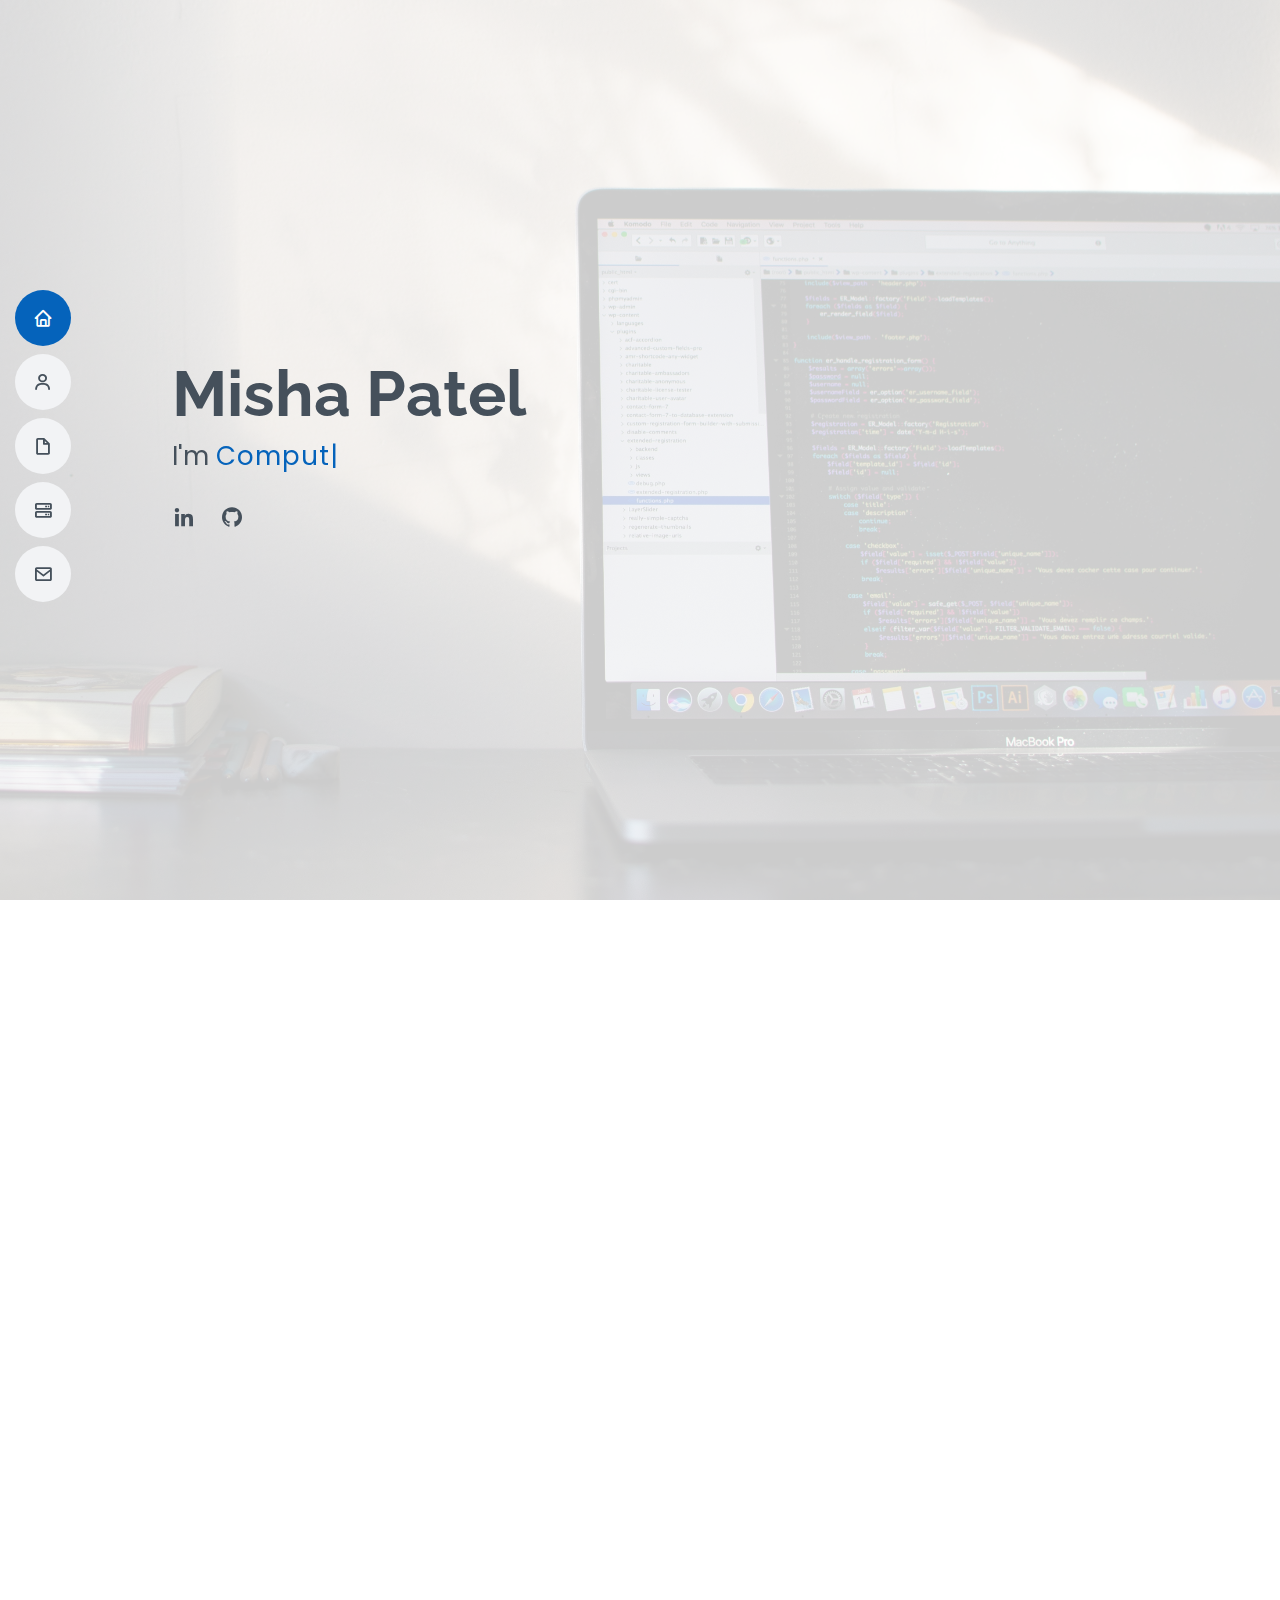
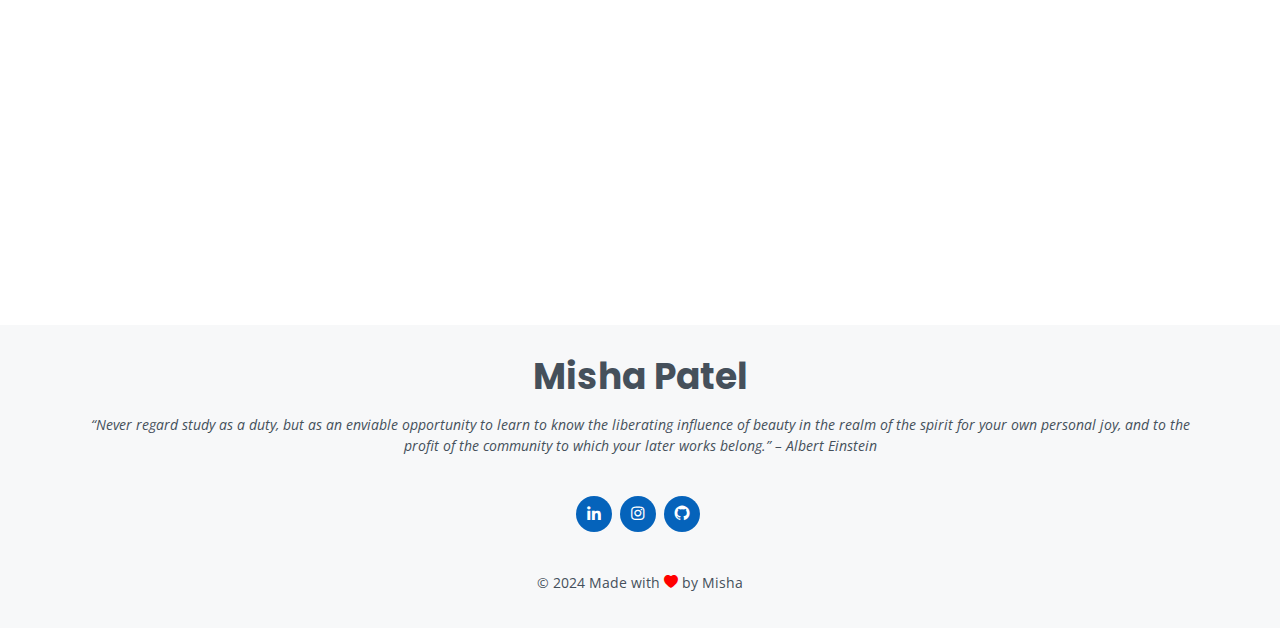
==== index.html @ 1ed3f188 "change github link" ====
<!DOCTYPE html>
<html lang="en">

<head>
  <meta charset="utf-8">
  <meta content="width=device-width, initial-scale=1.0" name="viewport">

  <title>Misha Patel Portfolio</title>
  <meta content="" name="description">
  <meta content="" name="keywords">

  <!-- Favicons -->
  <link href="assets/img/favicon.png" rel="icon">
  <link href="assets/img/apple-touch-icon.png" rel="apple-touch-icon">

  <!-- Google Fonts -->
  <link
    href="https://fonts.googleapis.com/css?family=Open+Sans:300,300i,400,400i,600,600i,700,700i|Raleway:300,300i,400,400i,500,500i,600,600i,700,700i|Poppins:300,300i,400,400i,500,500i,600,600i,700,700i"
    rel="stylesheet">

  <!-- Vendor CSS Files -->
  <link href="assets/vendor/aos/aos.css" rel="stylesheet">
  <link href="assets/vendor/bootstrap/css/bootstrap.min.css" rel="stylesheet">
  <link href="assets/vendor/bootstrap-icons/bootstrap-icons.css" rel="stylesheet">
  <link href="assets/vendor/boxicons/css/boxicons.min.css" rel="stylesheet">
  <link href="assets/vendor/glightbox/css/glightbox.min.css" rel="stylesheet">
  <link href="assets/vendor/swiper/swiper-bundle.min.css" rel="stylesheet">

  <!-- Template Main CSS File -->
  <link href="assets/css/style.css" rel="stylesheet">

  <!-- =======================================================
  * Template Name: MyResume
  * Updated: Jan 09 2024 with Bootstrap v5.3.2
  * Template URL: https://bootstrapmade.com/free-html-bootstrap-template-my-resume/
  * Author: BootstrapMade.com
  * License: https://bootstrapmade.com/license/
  ======================================================== -->
</head>

<body>

  <!-- ======= Mobile nav toggle button ======= -->
  <!-- <button type="button" class="mobile-nav-toggle d-xl-none"><i class="bi bi-list mobile-nav-toggle"></i></button> -->
  <i class="bi bi-list mobile-nav-toggle d-lg-none"></i>
  <!-- ======= Header ======= -->
  <header id="header" class="d-flex flex-column justify-content-center">

    <nav id="navbar" class="navbar nav-menu">
      <ul>
        <li><a href="#hero" class="nav-link scrollto active"><i class="bx bx-home"></i> <span>Home</span></a></li>
        <li><a href="#about" class="nav-link scrollto"><i class="bx bx-user"></i> <span>About</span></a></li>
        <li><a href="#resume" class="nav-link scrollto"><i class="bx bx-file-blank"></i> <span>Resume</span></a></li>
        <li><a href="#projects" class="nav-link scrollto"><i class="bx bx-server"></i> <span>Projects</span></a></li>
        <li><a href="#contact" class="nav-link scrollto"><i class="bx bx-envelope"></i> <span>Contact</span></a></li>
      </ul>
    </nav><!-- .nav-menu -->

  </header><!-- End Header -->

  <!-- ======= Hero Section ======= -->
  <section id="hero" class="d-flex flex-column justify-content-center">
    <div class="container" data-aos="zoom-in" data-aos-delay="100">
      <h1>Misha Patel</h1>
      <p>I'm <span class="typed" data-typed-items="Computer Engineer, Frontend Developer, Learner"></span></p>
      <div class="social-links">
        <!-- <a href="#" class="twitter"><i class="bx bxl-twitter"></i></a>
        <a href="#" class="facebook"><i class="bx bxl-facebook"></i></a>
        <a href="#" class="instagram"><i class="bx bxl-instagram"></i></a>
        <a href="#" class="google-plus"><i class="bx bxl-skype"></i></a> -->
        <a target="_blank" href="https://in.linkedin.com/in/misha-patel-0311" class="linkedin"><i
            class="bx bxl-linkedin"></i></a>
        <a href="https://github.com/mishapatel03" target="_blank" class="github"><i class="bx bxl-github"></i></a>
      </div>
    </div>
  </section><!-- End Hero -->

  <main id="main">

    <!-- ======= About Section ======= -->
    <section id="about" class="about">
      <div class="container" data-aos="fade-up">

        <div class="section-title">
          <h2>About</h2>

        </div>

        <div class="row">
          <div class="image-css">
            <img src="assets/img/profile-img.jpg" class="img-misha" alt="" height="200" width="200">
          </div>
          <div class="col-lg-12 pt-4 pt-lg-0 content myinfo-card">
            <h3>Frontend developer | ReactJs | Javascript</h3>
            <br />
            <div class="row">
              <p>Hi! This is Misha Patel. I’m currently pursuing my Master's in Computer Science at Pace University and
                will
                be graduating in May 2026. I’m
                very passionate about Frontend development. As I've 3 years of experience in Frontend development back
                in india. My expertise lies in translating design concepts into interactive and responsive websites
                using the
                latest technologies and best practices. Proficient in HTML, CSS, and JavaScript, I specialize in
                leveraging the React.js library to build modular and efficient user interfaces. I collaborate closely
                with design teams and
                backend developers to bring digital experiences to life. Whether it's implementing responsive layouts,
                optimizing performance, or integrating with RESTful APIs, I thrive on the challenges of frontend
                development and continuously seek to stay abreast of industry trends.</p>
              <br />
              <div class="col-lg-6">

                <ul>
                  <!-- <li><i class="bi bi-chevron-right"></i> <strong>Birthday:</strong> <span>3 November 1999</span></li> -->
                  <li><i class="bi bi-chevron-right"></i> <strong>Website:</strong> <span><a
                        href="https://mishapatel03.github.io/">mishapatel03.github.io</a></span>
                  </li>
                  <li><i class="bi bi-chevron-right"></i> <strong>LinkedIn:</strong> <span><a
                        href="https://in.linkedin.com/in/misha-patel-0311" target="_blank">misha-patel-0311</a></span>
                  </li>
                </ul>
              </div>
              <div class="col-lg-6">
                <ul>
                  <!-- <li><i class="bi bi-chevron-right"></i> <strong>Age:</strong> <span>30</span></li> -->
                  <li><i class="bi bi-chevron-right"></i> <strong>Degree:</strong> <span>Master's in Computer
                      Science</span></li>
                  <li><i class="bi bi-chevron-right"></i> <strong>City:</strong> <span>New York, USA</span></li>

                  <!-- <li><i class="bi bi-chevron-right"></i> <strong>Email:</strong> <span>misha.ptl1999@gmail.com</span> -->
                  </li>
                  <!-- <li><i class="bi bi-chevron-right"></i> <strong>Freelance:</strong> <span>Available</span></li> -->
                </ul>
              </div>
            </div>

            <!-- <p>
              Officiis eligendi itaque labore et dolorum mollitia officiis optio vero. Quisquam sunt adipisci omnis et
              ut. Nulla accusantium dolor incidunt officia tempore. Et eius omnis.
              Cupiditate ut dicta maxime officiis quidem quia. Sed et consectetur qui quia repellendus itaque neque.
              Aliquid amet quidem ut quaerat cupiditate. Ab et eum qui repellendus omnis culpa magni laudantium dolores.
            </p> -->
          </div>
        </div>

      </div>
    </section>

    <!-- ======= Skills Section ======= -->
    <section id="skills" class="skills section-bg">
      <div class="container" data-aos="fade-up">
        <div class="section-title">
          <h2>Skills</h2>
        </div>
        <h4><span class="badge badge-primary-btn">ReactJs</span>
          <span class="badge badge-primary-btn">AngularJS</span>
          <span class="badge badge-primary-btn">NodeJS</span>
          <span class="badge badge-primary-btn">Ionic</span>
          <span class="badge badge-primary-btn">JAVA</span>
          <span class="badge badge-primary-btn">JavaScript</span>
          <span class="badge badge-primary-btn">C++</span>
          <span class="badge badge-primary-btn">Docker</span>
          <span class="badge badge-primary-btn">GitHub</span>
          <span class="badge badge-primary-btn">Bootstrap</span>
          <span class="badge badge-primary-btn">HTML</span>
          <span class="badge badge-primary-btn">CSS</span>
          <span class="badge badge-primary-btn">MySQL</span>
          <span class="badge badge-primary-btn">Redux</span>
          <span class="badge badge-primary-btn">Linux/Unix</span>
          <span class="badge badge-primary-btn">NestJs</span>
          <span class="badge badge-primary-btn">Jira</span>
          <span class="badge badge-primary-btn">PostgreSQL</span>
          <span class="badge badge-primary-btn">Postman</span>
          <span class="badge badge-primary-btn">AWS</span>
          <span class="badge badge-primary-btn">TypeScript</span>
          <span class="badge badge-primary-btn">React Native</span>
          <span class="badge badge-primary-btn">Web Design</span>
          <span class="badge badge-primary-btn">Jira-Confluence</span>
          <span class="badge badge-primary-btn">Linux/Unix</span>
        </h4>
      </div>
    </section>
    <section id="resume" class="resume">
      <div class="container" data-aos="fade-up">
        <div class="section-title">
          <h2>Resume</h2>
        </div>

        <div class="row">
          <div class="col-lg-12">
          </div>
          <div class="col-lg-12">
            <h3 class="resume-title">Professional Experience</h3>
            <div class="resume-item">
              <h4>Frontend Developer | UI developer | React Js</h4>

              <p><a target="_blank" href="https://www.qmetry.com/"><img width="100" height="50"
                    src="https://images.g2crowd.com/uploads/product/image/social_landscape/social_landscape_ce8558116678fa04e3d8a5ecc3e93c55/qmetry-test-management.png"
                    alt="Your Logo">
                </a><em>Qmetry, Ahmedabad, India </em></p>
              <h5>Nov 2022 - Jan 2024</h5>
              <ul>
                <li>Contributed to QTM and QTM4J projects for Jira Cloud and Data Center as a frontend/UI developer.
                </li>
                <li>
                  Aligned frontend development efforts with overall project objectives to enhance user experiences and
                  product functionality.
                </li>
                <li>
                  Designed and implemented a feature in QTM4J facilitating the creation and sharing of shareable test
                  cases.
                </li>
                <li>Collaborated with cross-functional teams, including QA, design, and backend development, to
                  integrate new features smoothly.</li>
                <li>Our goal is to enhance the performance and user experience of the QTM4J product, making it faster
                  and smoother than ever before.</li>
              </ul>
            </div>
            <div class="resume-item">
              <h4>MERN-stack developer</h4>

              <p><a target="_blank" href="https://www.vrinsofts.com/"><img width="50" height="50"
                    src="https://media.licdn.com/dms/image/C4D0BAQESiVYZIhaawA/company-logo_200_200/0/1646995389554/vrinsoft_technologies_pvt_ltd_logo?e=2147483647&v=beta&t=fwNA58pj8I7aVnNPA80gFyfn4p_Xc9fioQzarm0gDmA"
                    alt="Your Logo">
                </a><em>Vrinsoft Technology, Ahmedabad, India</em></p>
              <h5>July 2022 - Nov 2022</h5>
              <ul>
                <li>Worked on projects such as e-sign document signature, students-university management</li>
                <li>Implemented digital document signature functionality using blockchain security</li>
                <li>Engaged in client communication, grasped requirements, and executed effective implementations.</li>
                <li>Integrated smart contract feature using metamask wallet.</li>
              </ul>
            </div>
            <div class="resume-item">
              <h4>JR. MEAN-stack developer</h4>

              <p><a target="_blank" href="https://www.fullstacktechnology.com/"><img width="60" height="70"
                    src="https://media.licdn.com/dms/image/C4E0BAQGyKklvAvOJiQ/company-logo_200_200/0/1632380319477/full_stack_technology_llp_logo?e=2147483647&v=beta&t=g82ZRJ6wyGPl-h4VkA1sCU6j9FlWskd7Db2nfhI38ms"
                    alt="Your Logo">
                </a><em>Full Stack Technology LLP, Gandhinagar, India</em></p>
              <h5>Nov 2020 - July 2022</h5>
              <ul>
                <li>Worked on various projects such as Tender-pilot, cancoms-admin, base ionic app, closet-pilot.</li>
                <li>Collaborated with clients, understood their requirements, and implemented solutions effectively.
                </li>
                <li>Implementation using JS Frameworks – AngularJS, ReactJs, NodeJS, Express JS, Nest JS.</li>
                <li>Integrated third party GD Apis, Postgresql, MYSQL, Ionic, react native.</li>
              </ul>
            </div>
          </div>
        </div>

      </div>
      <br />
      <div class="container" data-aos="fade-up">

        <div class="row">
          <div class="col-lg-12">
            <h3 class="resume-title">Education</h3>
            <div class="resume-item">
              <h4>Master's in Computer Science</h4>
              <p><em>PACE University, New York, USA
                </em></p>
              <h5>2024 - Present</h5>
              <ul>
                <!-- <li><b>GPA</b> : -->
                </li>
                <li><b>Coursework</b>
                  : Algorithms and Computing Theory, Concepts and Structures in internet computing, Database management
                  system.
                </li>
              </ul>
            </div>
            <div class="resume-item">
              <h4>Bachelor of Engineering | Computer Engineering</h4>
              <p><em>LDRP Institute of Technology and Research, Gandhinagar, India
                </em></p>
              <h5>2017 - 2021</h5>
              <ul>
                <li><b>CGPA</b> : 8.29/10
                </li>
                <li><b>Coursework</b>
                  : Data structure and Algorithms, Image Processing, Database management system, Software Engineering,
                  Object-oriented
                  programming using Java,
                  Android Programming, Artificial
                  Intelligence, Blockchain
                  Technology
                </li>
              </ul>
            </div>
          </div>
        </div>

      </div>
    </section>
    <section id="projects" class="services">
      <div class="container" data-aos="fade-up">
        <div class="section-title">
          <h2>Projects</h2>
        </div>

        <div class="row">



          <div class="col-lg-4 col-md-6 d-flex align-items-stretch mt-4 mt-md-0" data-aos="zoom-in"
            data-aos-delay="200">
            <div class="icon-box iconbox-orange ">
              <div class="icon">
                <svg width="100" height="100" viewBox="0 0 600 600" xmlns="http://www.w3.org/2000/svg">
                  <path stroke="none" stroke-width="0" fill="#f5f5f5"
                    d="M300,521.0016835830174C376.1290562159157,517.8887921683347,466.0731472004068,529.7835943286574,510.70327084640275,468.03025145048787C554.3714126377745,407.6079735673963,508.03601936045806,328.9844924480964,491.2728898941984,256.3432110539036C474.5976632858925,184.082847569629,479.9380746630129,96.60480741107993,416.23090153303,58.64404602377083C348.86323505073057,18.502131276798302,261.93793281208167,40.57373210992963,193.5410806939664,78.93577620505333C130.42746243093433,114.334589627462,98.30271207620316,179.96522072025542,76.75703585869454,249.04625023123273C51.97151888228291,328.5150500222984,13.704378332031375,421.85034740162234,66.52175969318436,486.19268352777647C119.04800174914682,550.1803526380478,217.28368757567262,524.383925680826,300,521.0016835830174">
                  </path>
                </svg>
                <i class="bx bxs-school"></i>
              </div>
              <h4>Student-University Portal</h4>
              <p>The Student University Portal, enriched with added functionality, includes features such as transcript
                management. This enhancement allows students to conveniently access and manage their academic
                transcripts through the portal, providing a comprehensive and streamlined experience for their
                university records.</p>
              <br />
              <div class="text-center"><a target="_blank"
                  href="https://github.com/mishapatel03/Student-university-portal-frontend"><button
                    class="btn btn-primary badge-primary-btn">View
                    Repo</button></a></div>
            </div>
          </div>

          <div class="col-lg-4 col-md-6 d-flex align-items-stretch mt-4 mt-lg-0" data-aos="zoom-in"
            data-aos-delay="300">
            <div class="icon-box iconbox-pink">
              <div class="icon">
                <svg width="100" height="100" viewBox="0 0 600 600" xmlns="http://www.w3.org/2000/svg">
                  <path stroke="none" stroke-width="0" fill="#f5f5f5"
                    d="M300,582.0697525312426C382.5290701553225,586.8405444964366,449.9789794690241,525.3245884688669,502.5850820975895,461.55621195738473C556.606425686781,396.0723002908107,615.8543463187945,314.28637112970534,586.6730223649479,234.56875336149918C558.9533121215079,158.8439757836574,454.9685369536778,164.00468322053177,381.49747125262974,130.76875717737553C312.15926192815925,99.40240125094834,248.97055460311594,18.661163978235184,179.8680185752513,50.54337015887873C110.5421016452524,82.52863877960104,119.82277516462835,180.83849132639028,109.12597500060166,256.43424936330496C100.08760227029461,320.3096726198365,92.17705696193138,384.0621239912766,124.79988738764834,439.7174275375508C164.83382741302287,508.01625554203684,220.96474134820875,577.5009287672846,300,582.0697525312426">
                  </path>
                </svg>
                <i class="bx bx-file"></i>
              </div>
              <h4><a href="">Text Summarizer</a></h4>
              <p>The Text Summarization Project automates the process of condensing lengthy text into concise summaries
                using advanced natural language processing. This allows users to quickly grasp key information,
                enhancing efficiency in content consumption.</p>
              <br />
              <div class="text-center"><a target="_blank" href="https://github.com/mishapatel03/text_summarizer"><button
                    class="btn btn-primary badge-primary-btn">View Repo</button></a></div>
            </div>
          </div>

          <div class="col-lg-4 col-md-6 d-flex align-items-stretch" data-aos="zoom-in" data-aos-delay="100">
            <div class="icon-box iconbox-blue">
              <div class="icon">
                <svg width="100" height="100" viewBox="0 0 600 600" xmlns="http://www.w3.org/2000/svg">
                  <path stroke="none" stroke-width="0" fill="#f5f5f5"
                    d="M300,541.5067337569781C382.14930387511276,545.0595476570109,479.8736841581634,548.3450877840088,526.4010558755058,480.5488172755941C571.5218469581645,414.80211281144784,517.5187510058486,332.0715597781072,496.52539010469104,255.14436215662573C477.37192572678356,184.95920475031193,473.57363656557914,105.61284051026155,413.0603344069578,65.22779650032875C343.27470386102294,18.654635553484475,251.2091493199835,5.337323636656869,175.0934190732945,40.62881213300186C97.87086631185822,76.43348514350839,51.98124368387456,156.15599469081315,36.44837278890362,239.84606092416172C21.716077023791087,319.22268207091537,43.775223500013084,401.1760424656574,96.891909868211,461.97329694683043C147.22146801428983,519.5804099606455,223.5754009179313,538.201503339737,300,541.5067337569781">
                  </path>
                </svg>
                <i class="bx bx-tachometer"></i>
              </div>
              <h4><a href="">Invoice App</a></h4>
              <p>The invoice app simplifies the process of creating invoices by allowing users to add items to a cart
                and generate invoices displaying the total amount. Additionally, it offers functionality to add new
                users to the app, enhancing user management capabilities. With a user-friendly interface and intuitive
                features, the app streamlines invoicing tasks and facilitates efficient management of customers and
                transactions.</p>
              <br />
              <div class="text-center"><a target="_blank" href="https://github.com/mishapatel03/invoiceApp"><button
                    class="btn btn-primary badge-primary-btn">View Repo</button></a></div>
            </div>
          </div>

        </div>

      </div>
    </section><!-- End Services Section -->

    <!-- ======= Contact Section ======= -->
    <section id="contact" class="contact">
      <div class="container" data-aos="fade-up">

        <div class="section-title">
          <h2>Contact</h2>
        </div>

        <div class="row mt-1 contact-card">

          <div class="col-lg-12">
            <div class="info">

              <div class="address">
                <i class="bi bi-envelope"></i>
                <h4>Email:</h4>
                <p>misha.ptl1999@gmail.com</p>
              </div>

              <div class="email">
                <i class="bi bi-linkedin"></i>
                <h4>LinkedIn:</h4>
                <p><a target="_blank" href="https://in.linkedin.com/in/misha-patel-0311"
                    class="linkedin">misha-patel-0311</a></p>
              </div>

              <div class="phone">
                <i class="bi bi-github"></i>
                <h4>Github:</h4>
                <p><a target="_blank" href="https://github.com/mishapatel03" class="instagram">mishapatel03</a></p>
              </div>

              <div class="phone">
                <i class="bi bi-instagram"></i>
                <h4>Instagram:</h4>
                <p><a target="_blank" href="https://www.instagram.com/mishapatel03/?igshid=1p9k36kkxlha0"
                    class="instagram">mishapatel03</a></p>
              </div>

            </div>

          </div>

        </div>

      </div>
    </section><!-- End Contact Section -->

  </main><!-- End #main -->

  <!-- ======= Footer ======= -->
  <footer id="footer">
    <div class="container">
      <h3>Misha Patel</h3>
      <p>“Never regard study as a duty, but as an enviable opportunity to learn to know the liberating influence of
        beauty in the realm of the spirit for your own personal joy, and to the profit of the community to which your
        later works belong.” – Albert Einstein</p>
      <div class="social-links">
        <a target="_blank" href="https://in.linkedin.com/in/misha-patel-0311" class="twitter"><i
            class="bx bxl-linkedin"></i></a>
        <a target="_blank" href="https://www.instagram.com/mishapatel03/?igshid=1p9k36kkxlha0" class="instagram"><i
            class="bx bxl-instagram"></i></a>
        <a target="_blank" href="https://github.com/mishapatel03" class="google-plus"><i class="bx bxl-github"></i></a>
      </div>
      <div class="copyright">
        &copy; 2024 Made with <i style="color: red" class="bi-heart-fill" alt="love">
        </i> by Misha
      </div>
      <div class="credits">
        <!-- All the links in the footer should remain intact. -->
        <!-- You can delete the links only if you purchased the pro version. -->
        <!-- Licensing information: [license-url] -->
        <!-- Purchase the pro version with working PHP/AJAX contact form: https://bootstrapmade.com/free-html-bootstrap-template-my-resume/ -->

      </div>
    </div>
  </footer><!-- End Footer -->

  <div id="preloader"></div>
  <a href="#" class="back-to-top d-flex align-items-center justify-content-center"><i
      class="bi bi-arrow-up-short"></i></a>

  <!-- Vendor JS Files -->
  <script src="assets/vendor/purecounter/purecounter_vanilla.js"></script>
  <script src="assets/vendor/aos/aos.js"></script>
  <script src="assets/vendor/bootstrap/js/bootstrap.bundle.min.js"></script>
  <script src="assets/vendor/glightbox/js/glightbox.min.js"></script>
  <script src="assets/vendor/isotope-layout/isotope.pkgd.min.js"></script>
  <script src="assets/vendor/swiper/swiper-bundle.min.js"></script>
  <script src="assets/vendor/typed.js/typed.umd.js"></script>
  <script src="assets/vendor/waypoints/noframework.waypoints.js"></script>
  <script src="assets/vendor/php-email-form/validate.js"></script>

  <!-- Template Main JS File -->
  <script src="assets/js/main.js"></script>

</body>

</html>
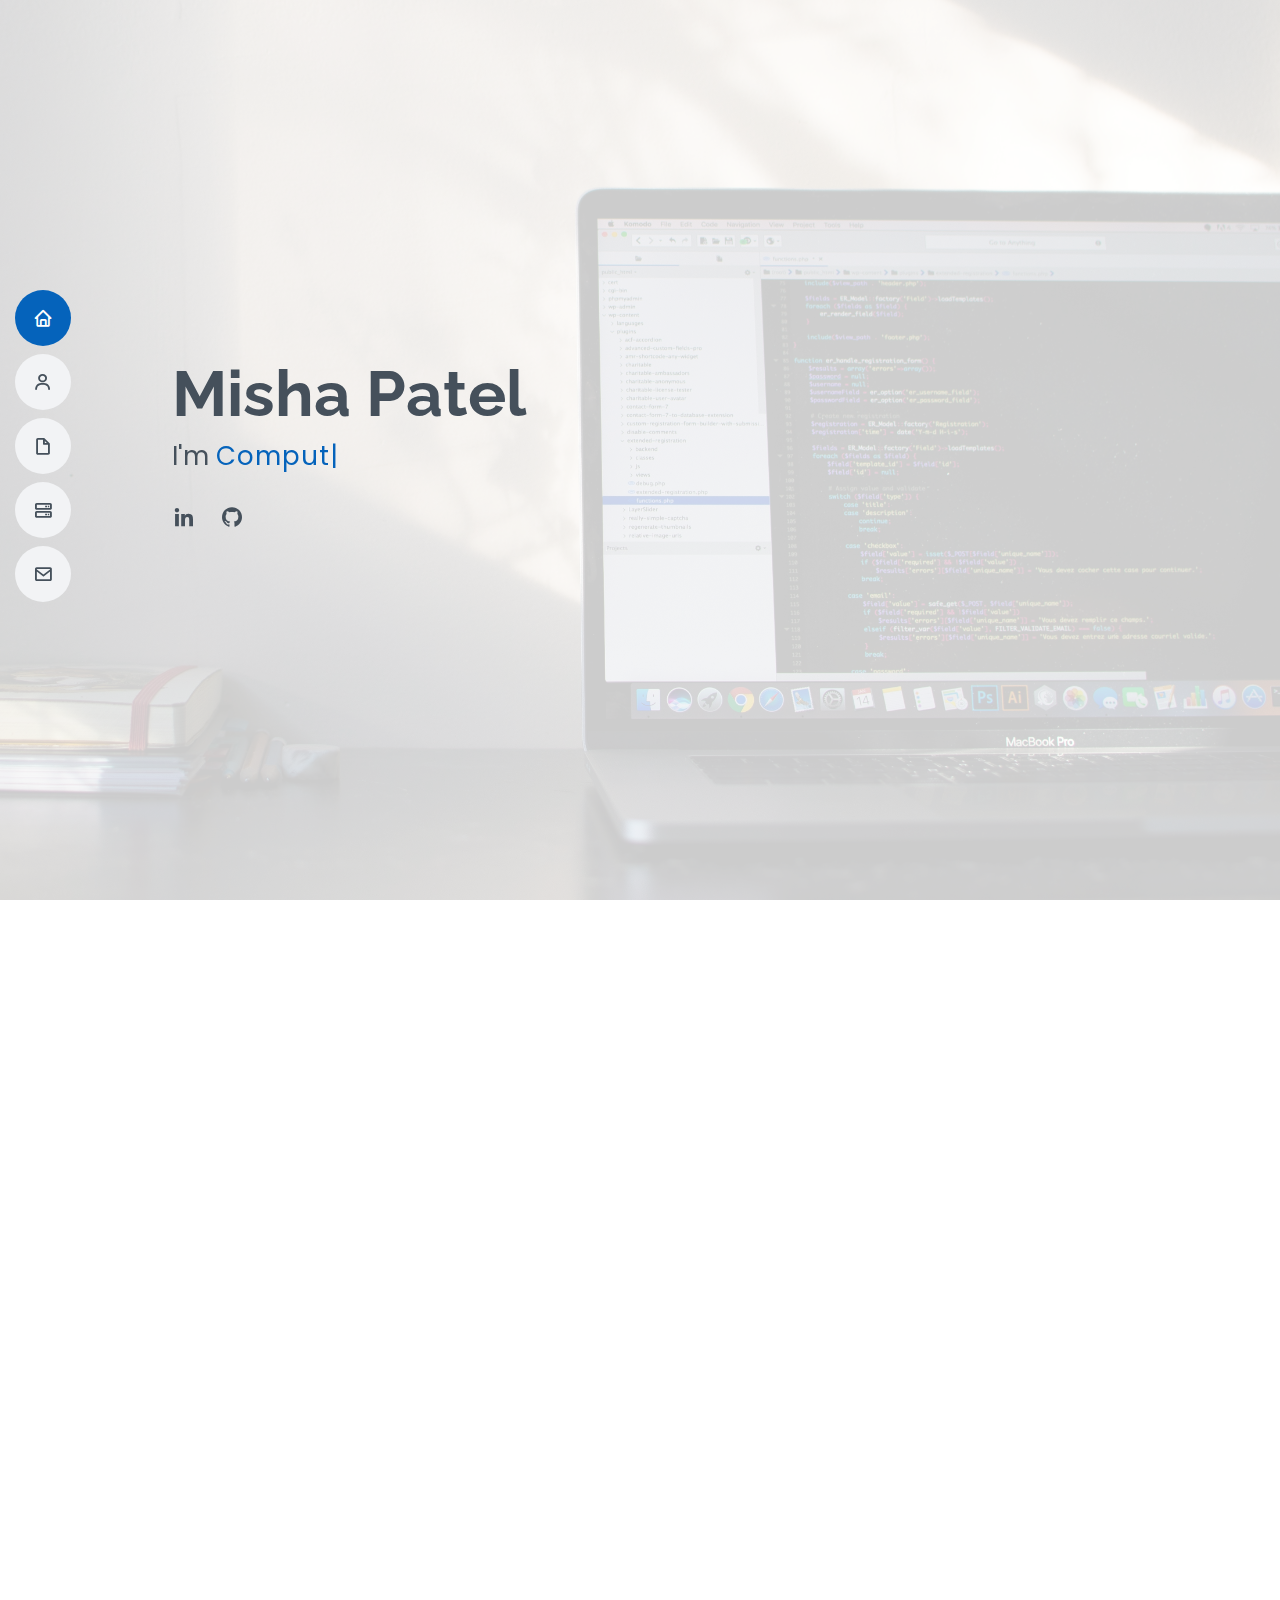
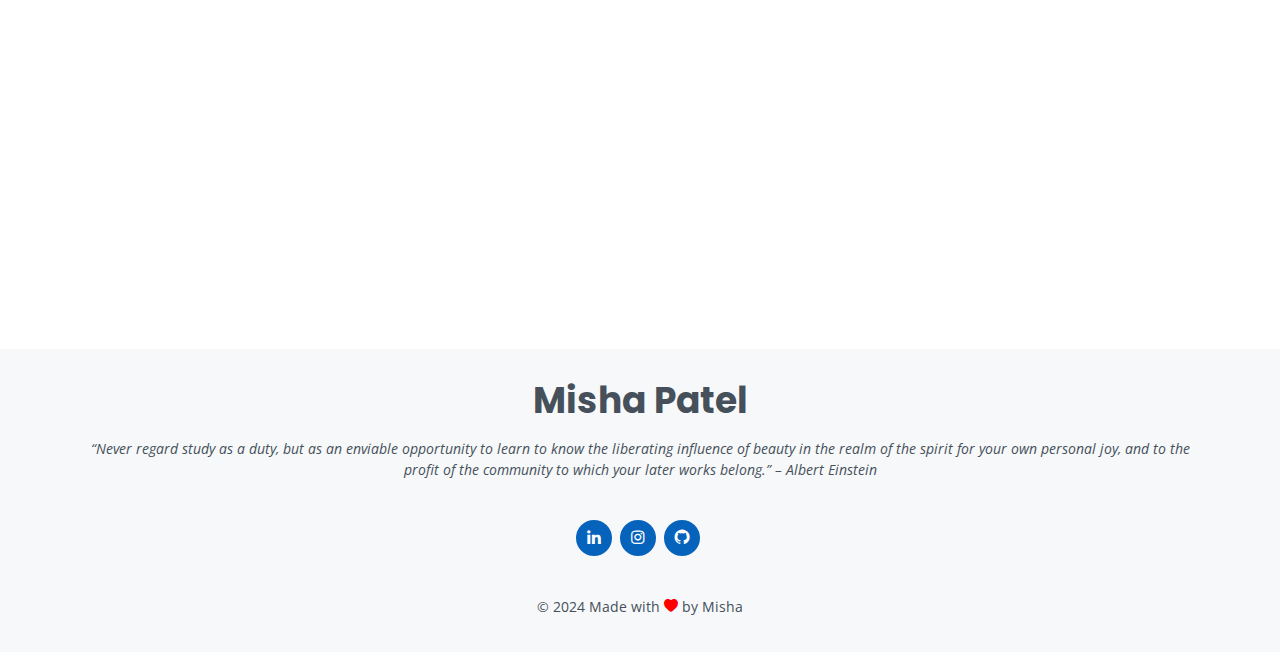
==== commit 28fae8c4: "update projects" ====
--- a/index.html
+++ b/index.html
@@ -154,6 +154,7 @@
         <h4><span class="badge badge-primary-btn">ReactJs</span>
           <span class="badge badge-primary-btn">AngularJS</span>
           <span class="badge badge-primary-btn">NodeJS</span>
+          <span class="badge badge-primary-btn">ExpressJS</span>
           <span class="badge badge-primary-btn">Ionic</span>
           <span class="badge badge-primary-btn">JAVA</span>
           <span class="badge badge-primary-btn">JavaScript</span>
@@ -175,7 +176,7 @@
           <span class="badge badge-primary-btn">React Native</span>
           <span class="badge badge-primary-btn">Web Design</span>
           <span class="badge badge-primary-btn">Jira-Confluence</span>
-          <span class="badge badge-primary-btn">Linux/Unix</span>
+          <span class="badge badge-primary-btn">Agile</span>
         </h4>
       </div>
     </section>
@@ -336,14 +337,16 @@
                     d="M300,582.0697525312426C382.5290701553225,586.8405444964366,449.9789794690241,525.3245884688669,502.5850820975895,461.55621195738473C556.606425686781,396.0723002908107,615.8543463187945,314.28637112970534,586.6730223649479,234.56875336149918C558.9533121215079,158.8439757836574,454.9685369536778,164.00468322053177,381.49747125262974,130.76875717737553C312.15926192815925,99.40240125094834,248.97055460311594,18.661163978235184,179.8680185752513,50.54337015887873C110.5421016452524,82.52863877960104,119.82277516462835,180.83849132639028,109.12597500060166,256.43424936330496C100.08760227029461,320.3096726198365,92.17705696193138,384.0621239912766,124.79988738764834,439.7174275375508C164.83382741302287,508.01625554203684,220.96474134820875,577.5009287672846,300,582.0697525312426">
                   </path>
                 </svg>
-                <i class="bx bx-file"></i>
-              </div>
-              <h4><a href="">Text Summarizer</a></h4>
-              <p>The Text Summarization Project automates the process of condensing lengthy text into concise summaries
-                using advanced natural language processing. This allows users to quickly grasp key information,
-                enhancing efficiency in content consumption.</p>
+                <i class="bx bx-music"></i>
+              </div>
+              <h4><a href="">Music App</a></h4>
+              <p>The Music App project is a versatile platform integrating features from the Spotify Open API with
+                custom song uploads. Users can browse a wide range of songs from Spotify, upload their own music, mark
+                favorites, and create playlists. With seamless integration, the app offers a unified experience for
+                music enthusiasts, blending curated content with personal collections. Whether discovering new tracks or
+                organizing their own, users can enjoy a dynamic and personalized music experience.</p>
               <br />
-              <div class="text-center"><a target="_blank" href="https://github.com/mishapatel03/text_summarizer"><button
+              <div class="text-center"><a target="_blank" href="https://github.com/mishapatel03/music_mingle"><button
                     class="btn btn-primary badge-primary-btn">View Repo</button></a></div>
             </div>
           </div>
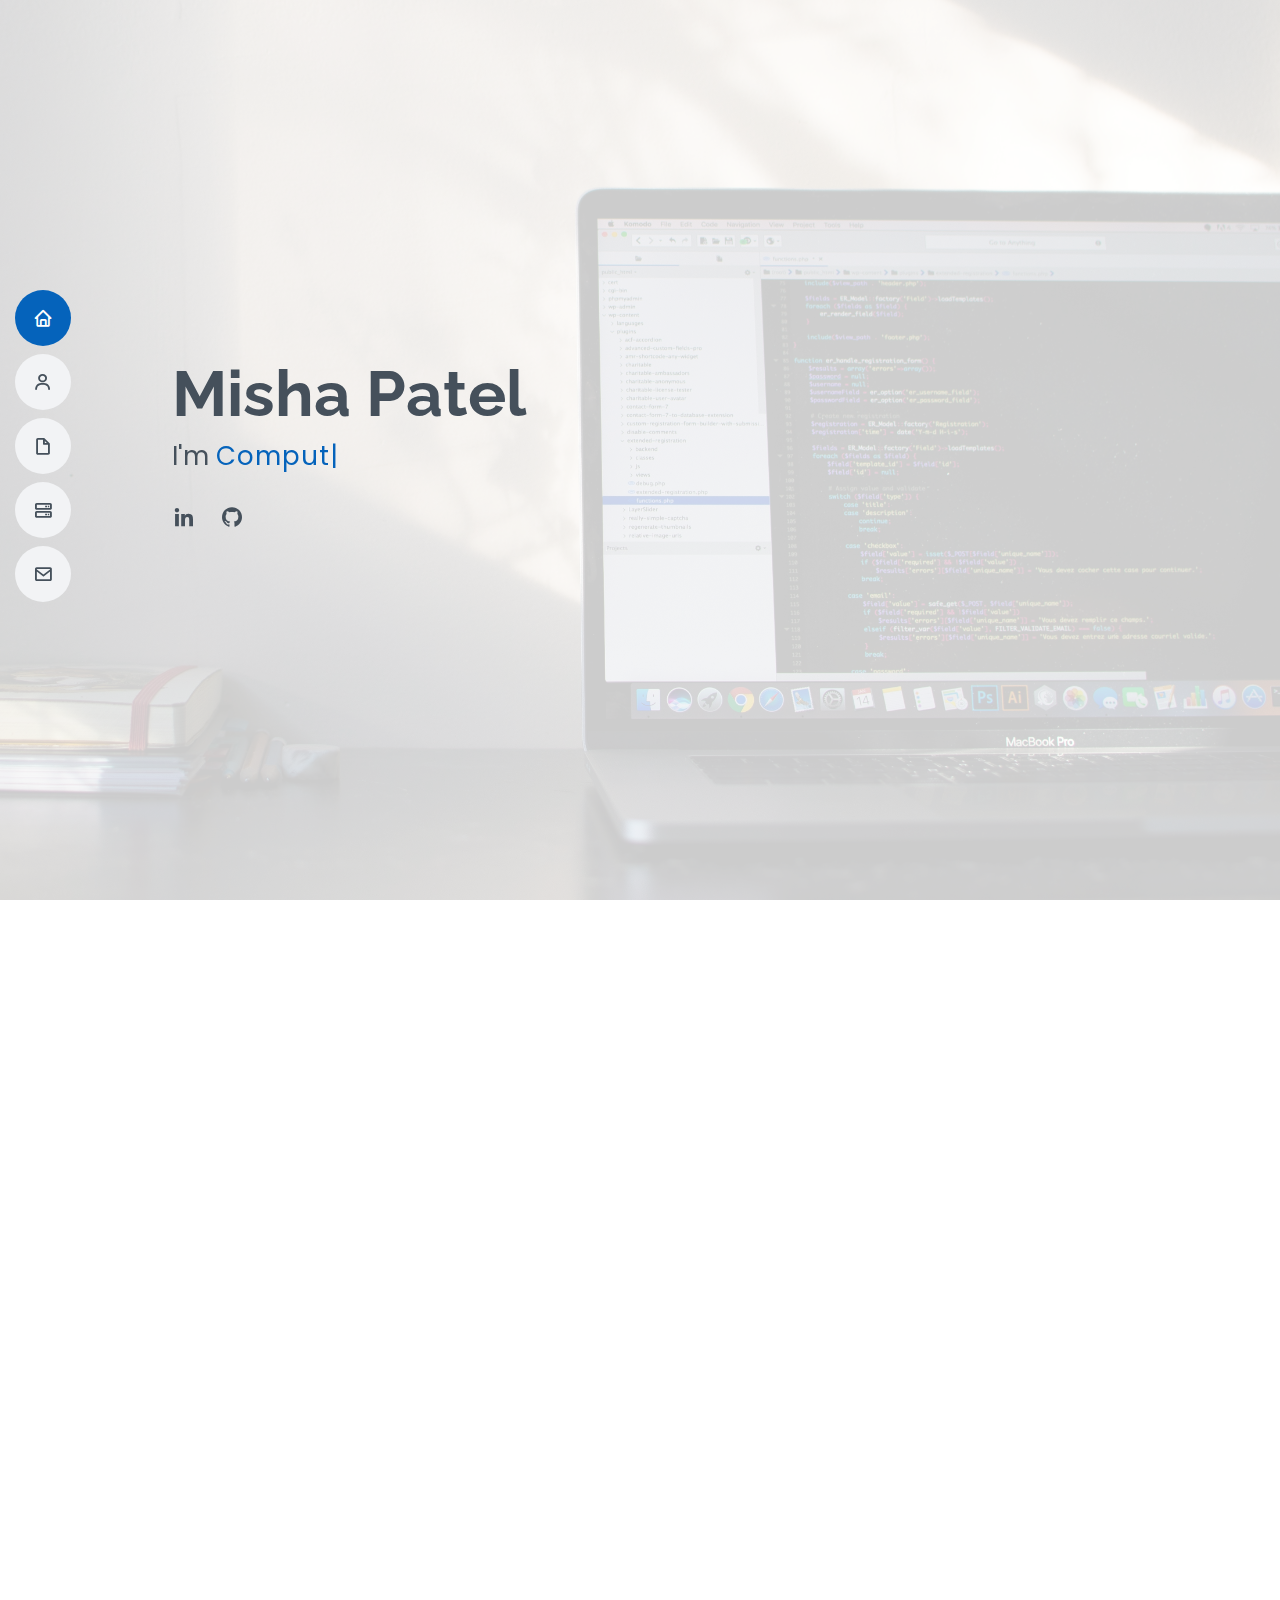
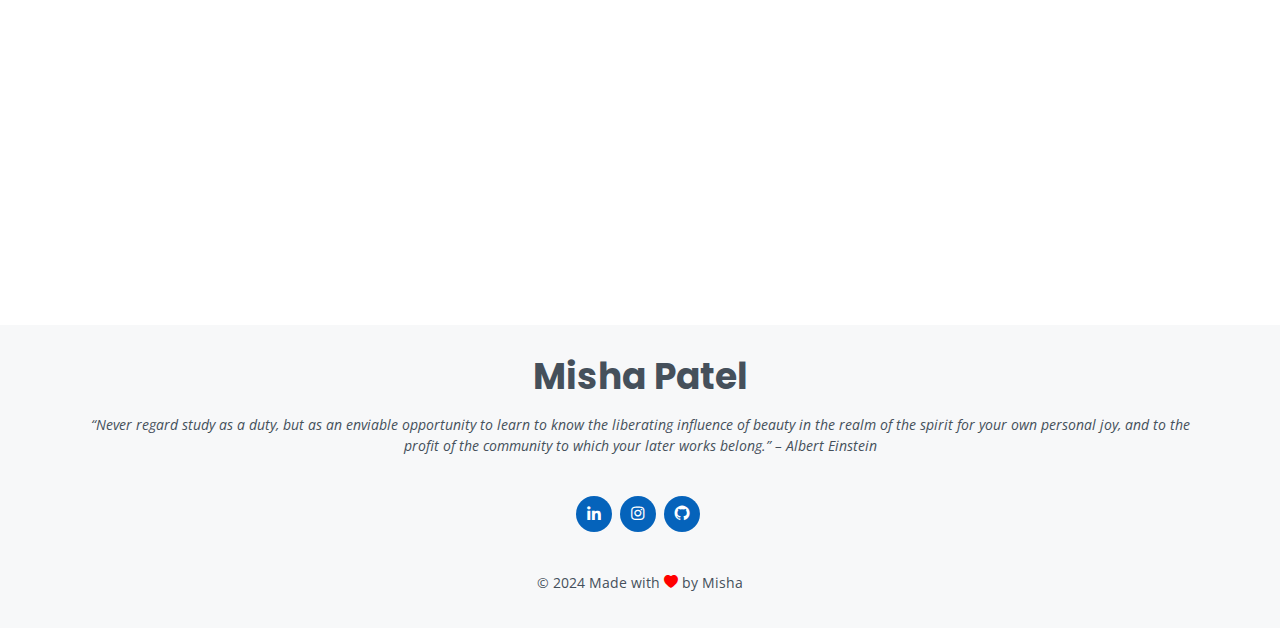
==== commit c253c960: "Update company" ====
--- a/index.html
+++ b/index.html
@@ -154,7 +154,6 @@
         <h4><span class="badge badge-primary-btn">ReactJs</span>
           <span class="badge badge-primary-btn">AngularJS</span>
           <span class="badge badge-primary-btn">NodeJS</span>
-          <span class="badge badge-primary-btn">ExpressJS</span>
           <span class="badge badge-primary-btn">Ionic</span>
           <span class="badge badge-primary-btn">JAVA</span>
           <span class="badge badge-primary-btn">JavaScript</span>
@@ -234,10 +233,10 @@
             <div class="resume-item">
               <h4>JR. MEAN-stack developer</h4>
 
-              <p><a target="_blank" href="https://www.fullstacktechnology.com/"><img width="60" height="70"
+              <p><a target="_blank" href="https://iqudtek.com/"><img width="60" height="70"
                     src="https://media.licdn.com/dms/image/C4E0BAQGyKklvAvOJiQ/company-logo_200_200/0/1632380319477/full_stack_technology_llp_logo?e=2147483647&v=beta&t=g82ZRJ6wyGPl-h4VkA1sCU6j9FlWskd7Db2nfhI38ms"
                     alt="Your Logo">
-                </a><em>Full Stack Technology LLP, Gandhinagar, India</em></p>
+                </a><em>IQud Tek LLP, Gandhinagar, India</em></p>
               <h5>Nov 2020 - July 2022</h5>
               <ul>
                 <li>Worked on various projects such as Tender-pilot, cancoms-admin, base ionic app, closet-pilot.</li>
@@ -337,16 +336,14 @@
                     d="M300,582.0697525312426C382.5290701553225,586.8405444964366,449.9789794690241,525.3245884688669,502.5850820975895,461.55621195738473C556.606425686781,396.0723002908107,615.8543463187945,314.28637112970534,586.6730223649479,234.56875336149918C558.9533121215079,158.8439757836574,454.9685369536778,164.00468322053177,381.49747125262974,130.76875717737553C312.15926192815925,99.40240125094834,248.97055460311594,18.661163978235184,179.8680185752513,50.54337015887873C110.5421016452524,82.52863877960104,119.82277516462835,180.83849132639028,109.12597500060166,256.43424936330496C100.08760227029461,320.3096726198365,92.17705696193138,384.0621239912766,124.79988738764834,439.7174275375508C164.83382741302287,508.01625554203684,220.96474134820875,577.5009287672846,300,582.0697525312426">
                   </path>
                 </svg>
-                <i class="bx bx-music"></i>
-              </div>
-              <h4><a href="">Music App</a></h4>
-              <p>The Music App project is a versatile platform integrating features from the Spotify Open API with
-                custom song uploads. Users can browse a wide range of songs from Spotify, upload their own music, mark
-                favorites, and create playlists. With seamless integration, the app offers a unified experience for
-                music enthusiasts, blending curated content with personal collections. Whether discovering new tracks or
-                organizing their own, users can enjoy a dynamic and personalized music experience.</p>
+                <i class="bx bx-file"></i>
+              </div>
+              <h4><a href="">Text Summarizer</a></h4>
+              <p>The Text Summarization Project automates the process of condensing lengthy text into concise summaries
+                using advanced natural language processing. This allows users to quickly grasp key information,
+                enhancing efficiency in content consumption.</p>
               <br />
-              <div class="text-center"><a target="_blank" href="https://github.com/mishapatel03/music_mingle"><button
+              <div class="text-center"><a target="_blank" href="https://github.com/mishapatel03/text_summarizer"><button
                     class="btn btn-primary badge-primary-btn">View Repo</button></a></div>
             </div>
           </div>
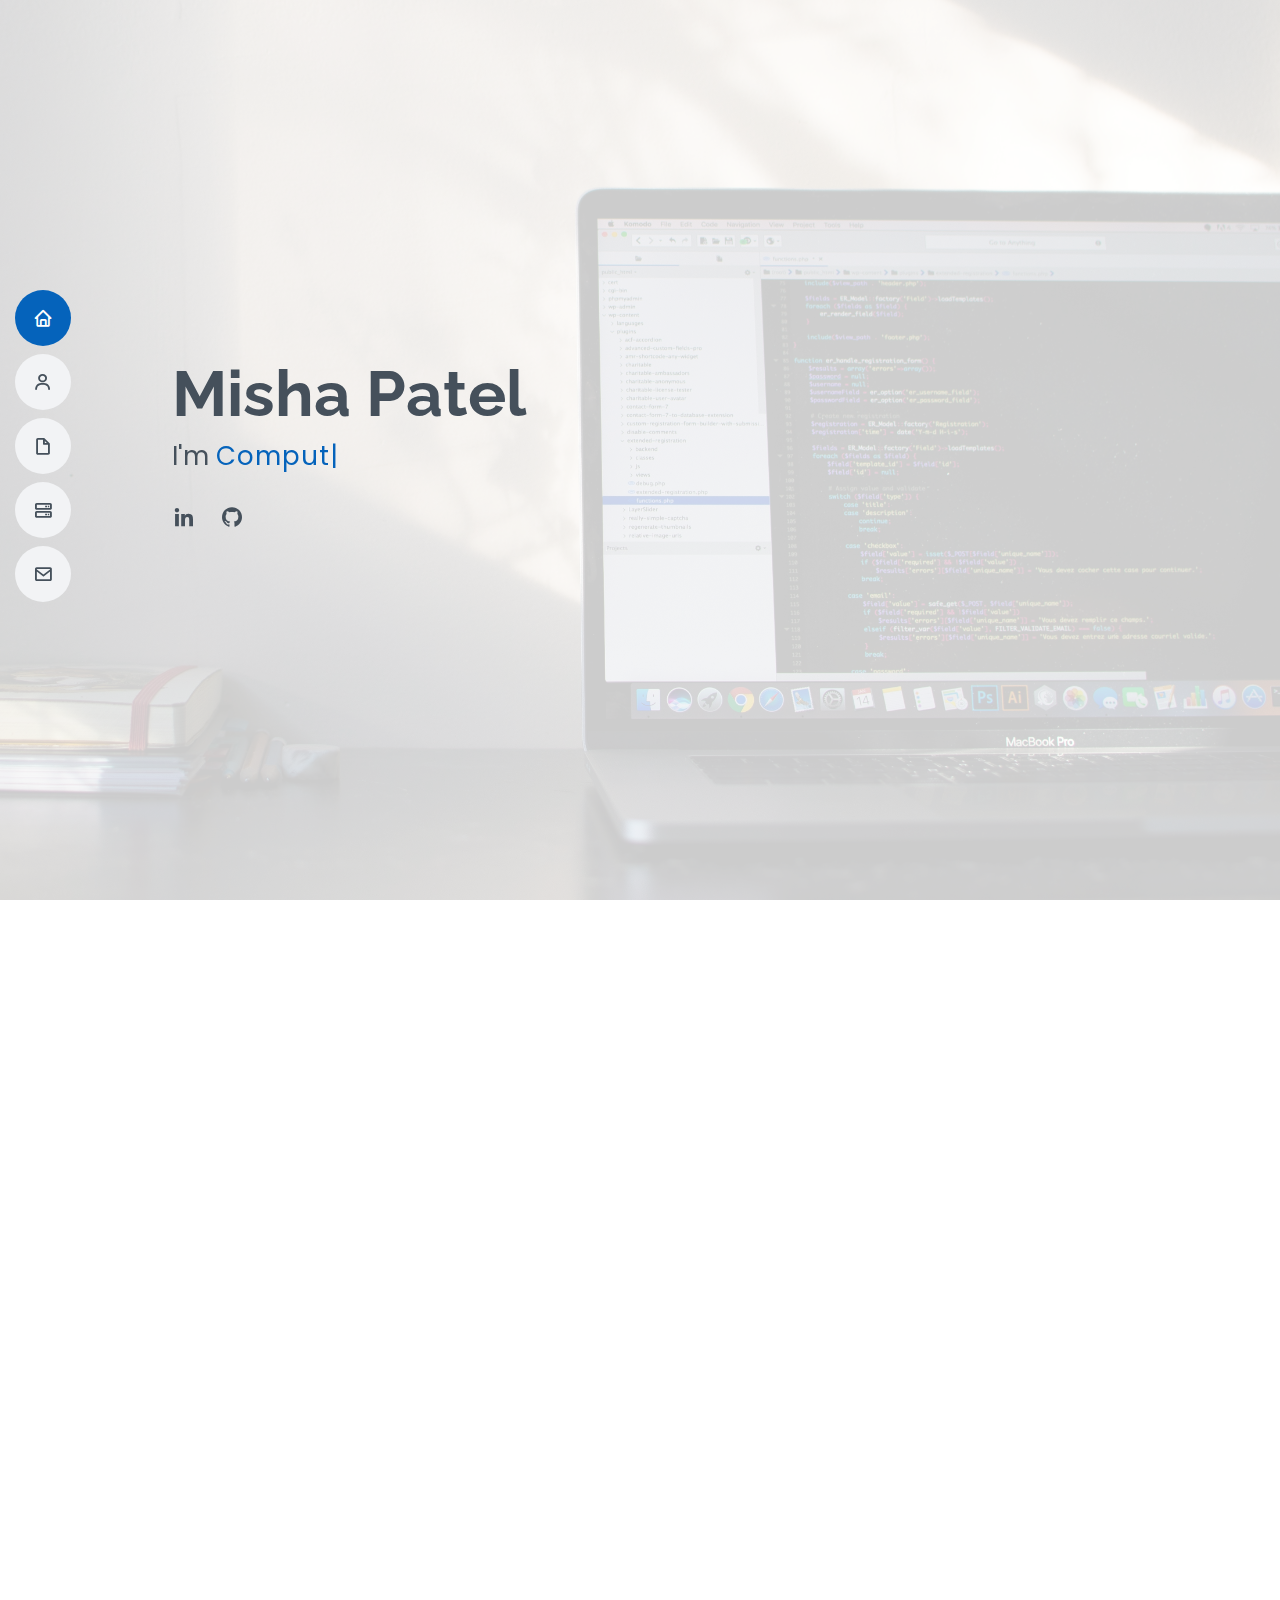
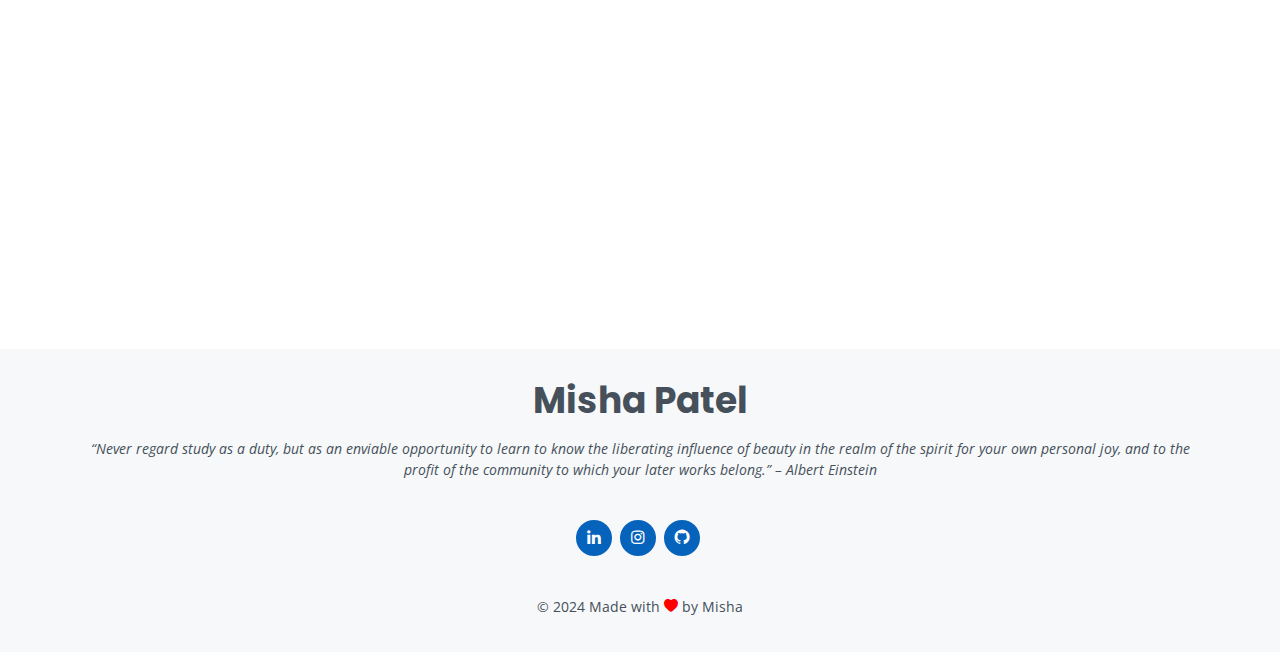
==== commit 966b9635: "Update index.html" ====
--- a/index.html
+++ b/index.html
@@ -154,6 +154,7 @@
         <h4><span class="badge badge-primary-btn">ReactJs</span>
           <span class="badge badge-primary-btn">AngularJS</span>
           <span class="badge badge-primary-btn">NodeJS</span>
+          <span class="badge badge-primary-btn">ExpressJS</span>
           <span class="badge badge-primary-btn">Ionic</span>
           <span class="badge badge-primary-btn">JAVA</span>
           <span class="badge badge-primary-btn">JavaScript</span>
@@ -233,8 +234,8 @@
             <div class="resume-item">
               <h4>JR. MEAN-stack developer</h4>
 
-              <p><a target="_blank" href="https://iqudtek.com/"><img width="60" height="70"
-                    src="https://media.licdn.com/dms/image/C4E0BAQGyKklvAvOJiQ/company-logo_200_200/0/1632380319477/full_stack_technology_llp_logo?e=2147483647&v=beta&t=g82ZRJ6wyGPl-h4VkA1sCU6j9FlWskd7Db2nfhI38ms"
+              <p><a target="_blank" href="https://www.iqudtek.com"><img width="60" height="70"
+                    src="https://media.licdn.com/dms/image/D4D0BAQFG3s2eLgal5g/company-logo_200_200/0/1722943638321/iqud_tek_llp_logo?e=1731542400&v=beta&t=wT_xEQ_6Z2aiQzKPaS7XhuDf9jjc1pqKJFSF0rnqZJU"
                     alt="Your Logo">
                 </a><em>IQud Tek LLP, Gandhinagar, India</em></p>
               <h5>Nov 2020 - July 2022</h5>
@@ -336,14 +337,16 @@
                     d="M300,582.0697525312426C382.5290701553225,586.8405444964366,449.9789794690241,525.3245884688669,502.5850820975895,461.55621195738473C556.606425686781,396.0723002908107,615.8543463187945,314.28637112970534,586.6730223649479,234.56875336149918C558.9533121215079,158.8439757836574,454.9685369536778,164.00468322053177,381.49747125262974,130.76875717737553C312.15926192815925,99.40240125094834,248.97055460311594,18.661163978235184,179.8680185752513,50.54337015887873C110.5421016452524,82.52863877960104,119.82277516462835,180.83849132639028,109.12597500060166,256.43424936330496C100.08760227029461,320.3096726198365,92.17705696193138,384.0621239912766,124.79988738764834,439.7174275375508C164.83382741302287,508.01625554203684,220.96474134820875,577.5009287672846,300,582.0697525312426">
                   </path>
                 </svg>
-                <i class="bx bx-file"></i>
-              </div>
-              <h4><a href="">Text Summarizer</a></h4>
-              <p>The Text Summarization Project automates the process of condensing lengthy text into concise summaries
-                using advanced natural language processing. This allows users to quickly grasp key information,
-                enhancing efficiency in content consumption.</p>
+                <i class="bx bx-music"></i>
+              </div>
+              <h4><a href="">Music App</a></h4>
+              <p>The Music App project is a versatile platform integrating features from the Spotify Open API with
+                custom song uploads. Users can browse a wide range of songs from Spotify, upload their own music, mark
+                favorites, and create playlists. With seamless integration, the app offers a unified experience for
+                music enthusiasts, blending curated content with personal collections. Whether discovering new tracks or
+                organizing their own, users can enjoy a dynamic and personalized music experience.</p>
               <br />
-              <div class="text-center"><a target="_blank" href="https://github.com/mishapatel03/text_summarizer"><button
+              <div class="text-center"><a target="_blank" href="https://github.com/mishapatel03/music_mingle"><button
                     class="btn btn-primary badge-primary-btn">View Repo</button></a></div>
             </div>
           </div>
@@ -473,4 +476,4 @@
 
 </body>
 
-</html>+</html>
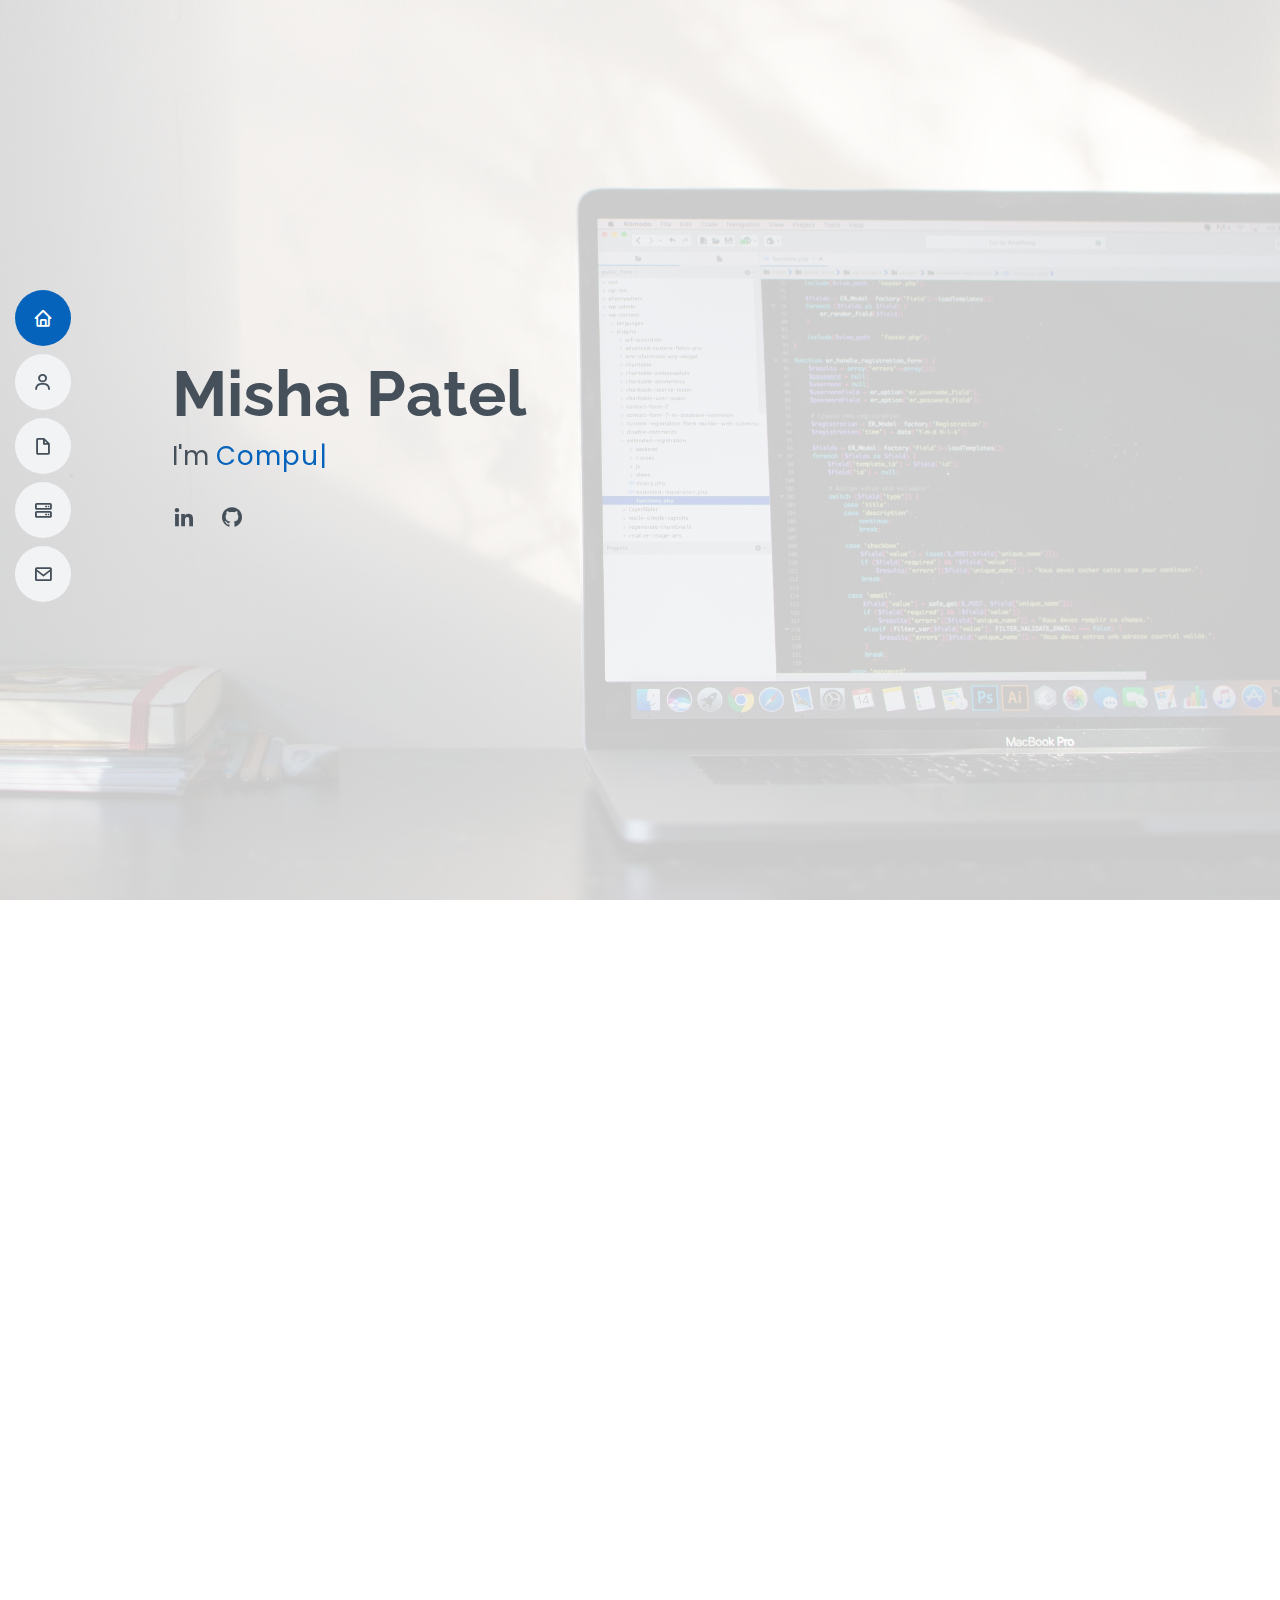
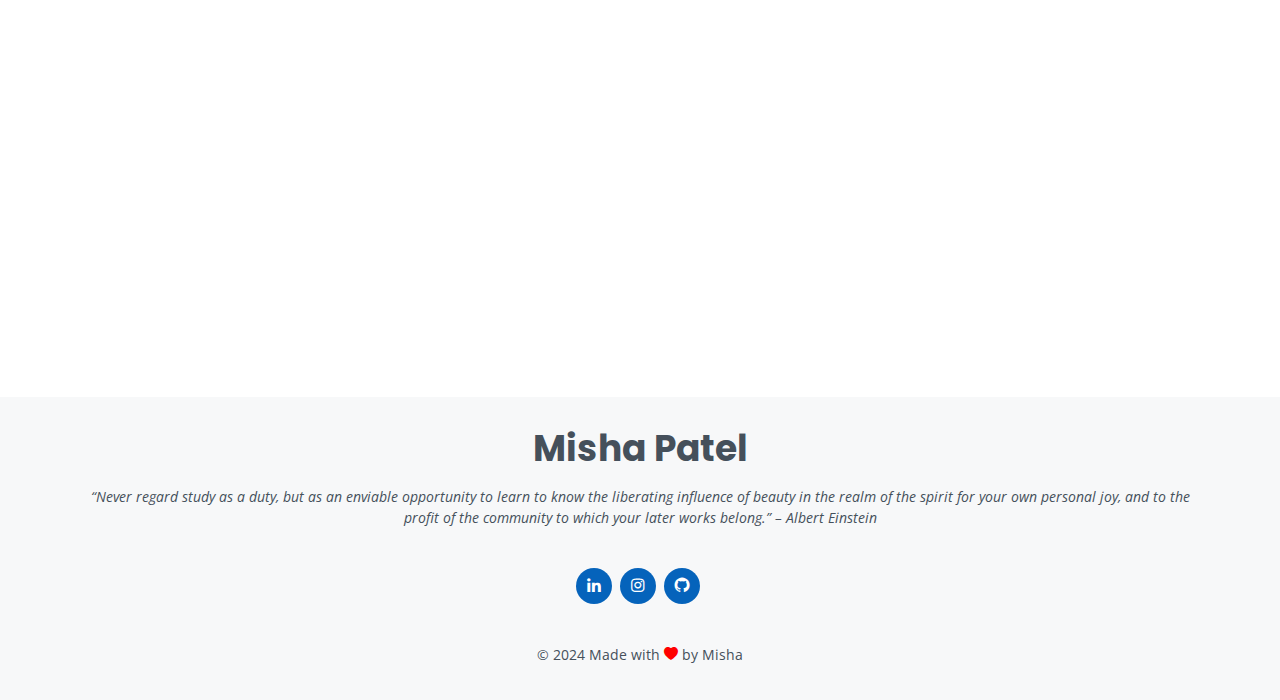
==== commit 42633a91: "kk changes added" ====
--- a/index.html
+++ b/index.html
@@ -154,7 +154,6 @@
         <h4><span class="badge badge-primary-btn">ReactJs</span>
           <span class="badge badge-primary-btn">AngularJS</span>
           <span class="badge badge-primary-btn">NodeJS</span>
-          <span class="badge badge-primary-btn">ExpressJS</span>
           <span class="badge badge-primary-btn">Ionic</span>
           <span class="badge badge-primary-btn">JAVA</span>
           <span class="badge badge-primary-btn">JavaScript</span>
@@ -234,7 +233,7 @@
             <div class="resume-item">
               <h4>JR. MEAN-stack developer</h4>
 
-              <p><a target="_blank" href="https://www.iqudtek.com"><img width="60" height="70"
+              <p><a target="_blank" href="https://iqudtek.com/"><img width="60" height="70"
                     src="https://media.licdn.com/dms/image/D4D0BAQFG3s2eLgal5g/company-logo_200_200/0/1722943638321/iqud_tek_llp_logo?e=1731542400&v=beta&t=wT_xEQ_6Z2aiQzKPaS7XhuDf9jjc1pqKJFSF0rnqZJU"
                     alt="Your Logo">
                 </a><em>IQud Tek LLP, Gandhinagar, India</em></p>
@@ -315,14 +314,14 @@
                 </svg>
                 <i class="bx bxs-school"></i>
               </div>
-              <h4>Student-University Portal</h4>
-              <p>The Student University Portal, enriched with added functionality, includes features such as transcript
-                management. This enhancement allows students to conveniently access and manage their academic
-                transcripts through the portal, providing a comprehensive and streamlined experience for their
-                university records.</p>
+              <h4>Kurry-Kitchen</h4>
+              <p>Developed an innovative web-based platform enabling small home food service businesses to efficiently receive and manage orders.
+                Integrated WhatsApp functionality using Meta APIs to parse and synchronize order data directly into the platform’s order management system.
+                Built a scalable and user-friendly solution leveraging the MERN stack (MongoDB, Express.js, React, Node.js).
+                Streamlined operations by offering seamless web application support and WhatsApp integration, enhancing customer engagement and business productivity.</p>
               <br />
               <div class="text-center"><a target="_blank"
-                  href="https://github.com/mishapatel03/Student-university-portal-frontend"><button
+                  href="https://github.com/rbgada23/kurry-kitchen"><button
                     class="btn btn-primary badge-primary-btn">View
                     Repo</button></a></div>
             </div>
@@ -337,16 +336,14 @@
                     d="M300,582.0697525312426C382.5290701553225,586.8405444964366,449.9789794690241,525.3245884688669,502.5850820975895,461.55621195738473C556.606425686781,396.0723002908107,615.8543463187945,314.28637112970534,586.6730223649479,234.56875336149918C558.9533121215079,158.8439757836574,454.9685369536778,164.00468322053177,381.49747125262974,130.76875717737553C312.15926192815925,99.40240125094834,248.97055460311594,18.661163978235184,179.8680185752513,50.54337015887873C110.5421016452524,82.52863877960104,119.82277516462835,180.83849132639028,109.12597500060166,256.43424936330496C100.08760227029461,320.3096726198365,92.17705696193138,384.0621239912766,124.79988738764834,439.7174275375508C164.83382741302287,508.01625554203684,220.96474134820875,577.5009287672846,300,582.0697525312426">
                   </path>
                 </svg>
-                <i class="bx bx-music"></i>
-              </div>
-              <h4><a href="">Music App</a></h4>
-              <p>The Music App project is a versatile platform integrating features from the Spotify Open API with
-                custom song uploads. Users can browse a wide range of songs from Spotify, upload their own music, mark
-                favorites, and create playlists. With seamless integration, the app offers a unified experience for
-                music enthusiasts, blending curated content with personal collections. Whether discovering new tracks or
-                organizing their own, users can enjoy a dynamic and personalized music experience.</p>
+                <i class="bx bx-file"></i>
+              </div>
+              <h4><a href="">Text Summarizer</a></h4>
+              <p>The Text Summarization Project automates the process of condensing lengthy text into concise summaries
+                using advanced natural language processing. This allows users to quickly grasp key information,
+                enhancing efficiency in content consumption.</p>
               <br />
-              <div class="text-center"><a target="_blank" href="https://github.com/mishapatel03/music_mingle"><button
+              <div class="text-center"><a target="_blank" href="https://github.com/mishapatel03/text_summarizer"><button
                     class="btn btn-primary badge-primary-btn">View Repo</button></a></div>
             </div>
           </div>
@@ -476,4 +473,4 @@
 
 </body>
 
-</html>
+</html>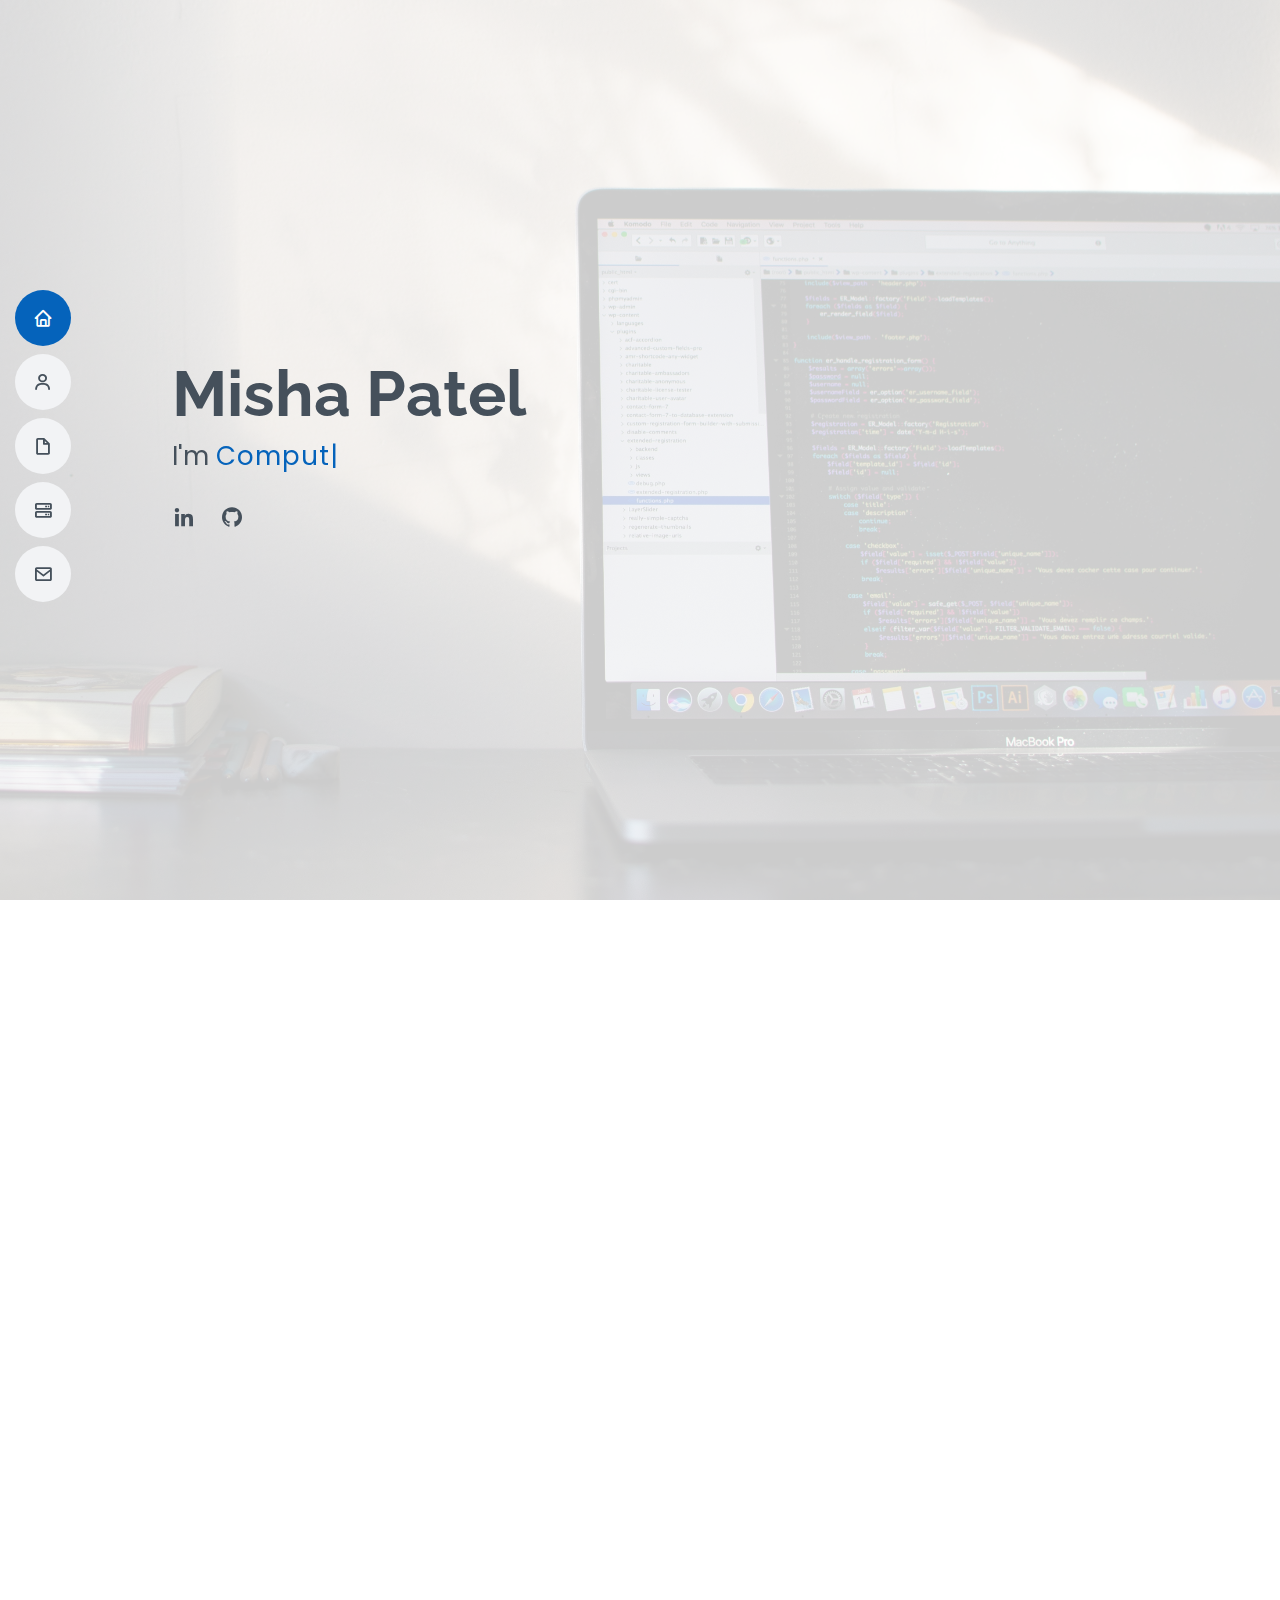
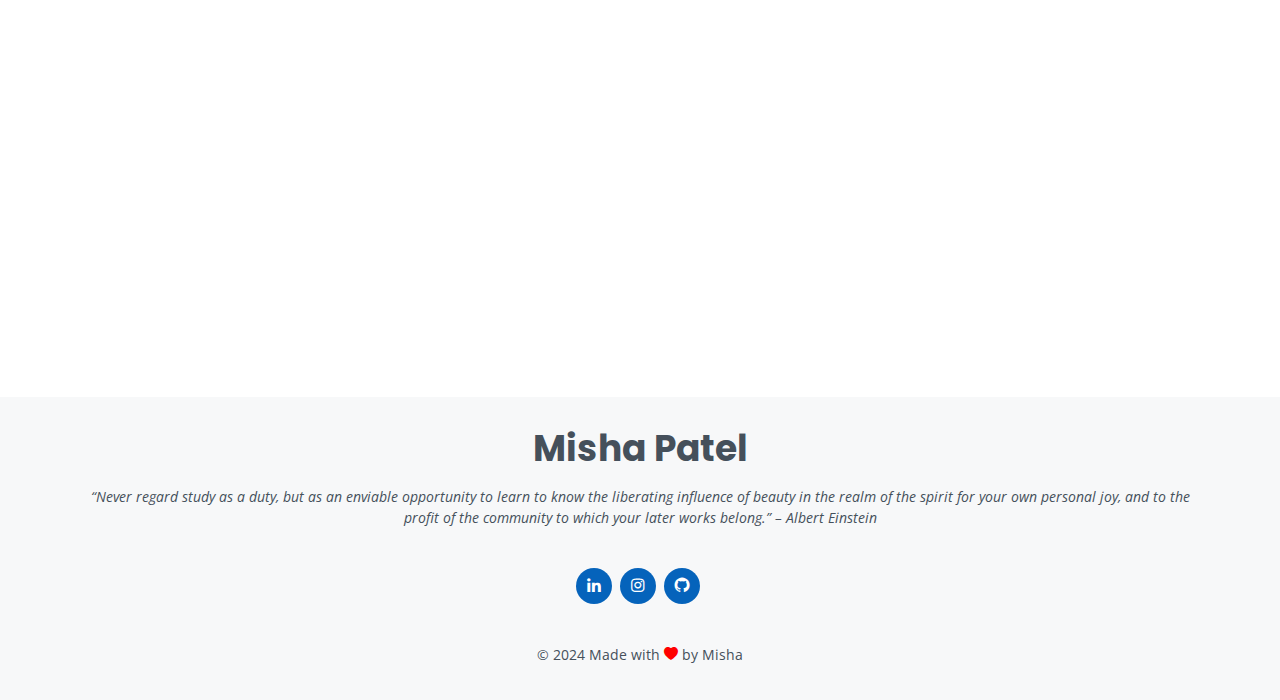
==== commit 520becd3: "Merge remote-tracking branch 'refs/remotes/origin/main'" ====
--- a/index.html
+++ b/index.html
@@ -154,6 +154,7 @@
         <h4><span class="badge badge-primary-btn">ReactJs</span>
           <span class="badge badge-primary-btn">AngularJS</span>
           <span class="badge badge-primary-btn">NodeJS</span>
+          <span class="badge badge-primary-btn">ExpressJS</span>
           <span class="badge badge-primary-btn">Ionic</span>
           <span class="badge badge-primary-btn">JAVA</span>
           <span class="badge badge-primary-btn">JavaScript</span>
@@ -233,7 +234,7 @@
             <div class="resume-item">
               <h4>JR. MEAN-stack developer</h4>
 
-              <p><a target="_blank" href="https://iqudtek.com/"><img width="60" height="70"
+              <p><a target="_blank" href="https://www.iqudtek.com"><img width="60" height="70"
                     src="https://media.licdn.com/dms/image/D4D0BAQFG3s2eLgal5g/company-logo_200_200/0/1722943638321/iqud_tek_llp_logo?e=1731542400&v=beta&t=wT_xEQ_6Z2aiQzKPaS7XhuDf9jjc1pqKJFSF0rnqZJU"
                     alt="Your Logo">
                 </a><em>IQud Tek LLP, Gandhinagar, India</em></p>
@@ -336,14 +337,16 @@
                     d="M300,582.0697525312426C382.5290701553225,586.8405444964366,449.9789794690241,525.3245884688669,502.5850820975895,461.55621195738473C556.606425686781,396.0723002908107,615.8543463187945,314.28637112970534,586.6730223649479,234.56875336149918C558.9533121215079,158.8439757836574,454.9685369536778,164.00468322053177,381.49747125262974,130.76875717737553C312.15926192815925,99.40240125094834,248.97055460311594,18.661163978235184,179.8680185752513,50.54337015887873C110.5421016452524,82.52863877960104,119.82277516462835,180.83849132639028,109.12597500060166,256.43424936330496C100.08760227029461,320.3096726198365,92.17705696193138,384.0621239912766,124.79988738764834,439.7174275375508C164.83382741302287,508.01625554203684,220.96474134820875,577.5009287672846,300,582.0697525312426">
                   </path>
                 </svg>
-                <i class="bx bx-file"></i>
-              </div>
-              <h4><a href="">Text Summarizer</a></h4>
-              <p>The Text Summarization Project automates the process of condensing lengthy text into concise summaries
-                using advanced natural language processing. This allows users to quickly grasp key information,
-                enhancing efficiency in content consumption.</p>
+                <i class="bx bx-music"></i>
+              </div>
+              <h4><a href="">Music App</a></h4>
+              <p>The Music App project is a versatile platform integrating features from the Spotify Open API with
+                custom song uploads. Users can browse a wide range of songs from Spotify, upload their own music, mark
+                favorites, and create playlists. With seamless integration, the app offers a unified experience for
+                music enthusiasts, blending curated content with personal collections. Whether discovering new tracks or
+                organizing their own, users can enjoy a dynamic and personalized music experience.</p>
               <br />
-              <div class="text-center"><a target="_blank" href="https://github.com/mishapatel03/text_summarizer"><button
+              <div class="text-center"><a target="_blank" href="https://github.com/mishapatel03/music_mingle"><button
                     class="btn btn-primary badge-primary-btn">View Repo</button></a></div>
             </div>
           </div>
@@ -473,4 +476,4 @@
 
 </body>
 
-</html>+</html>
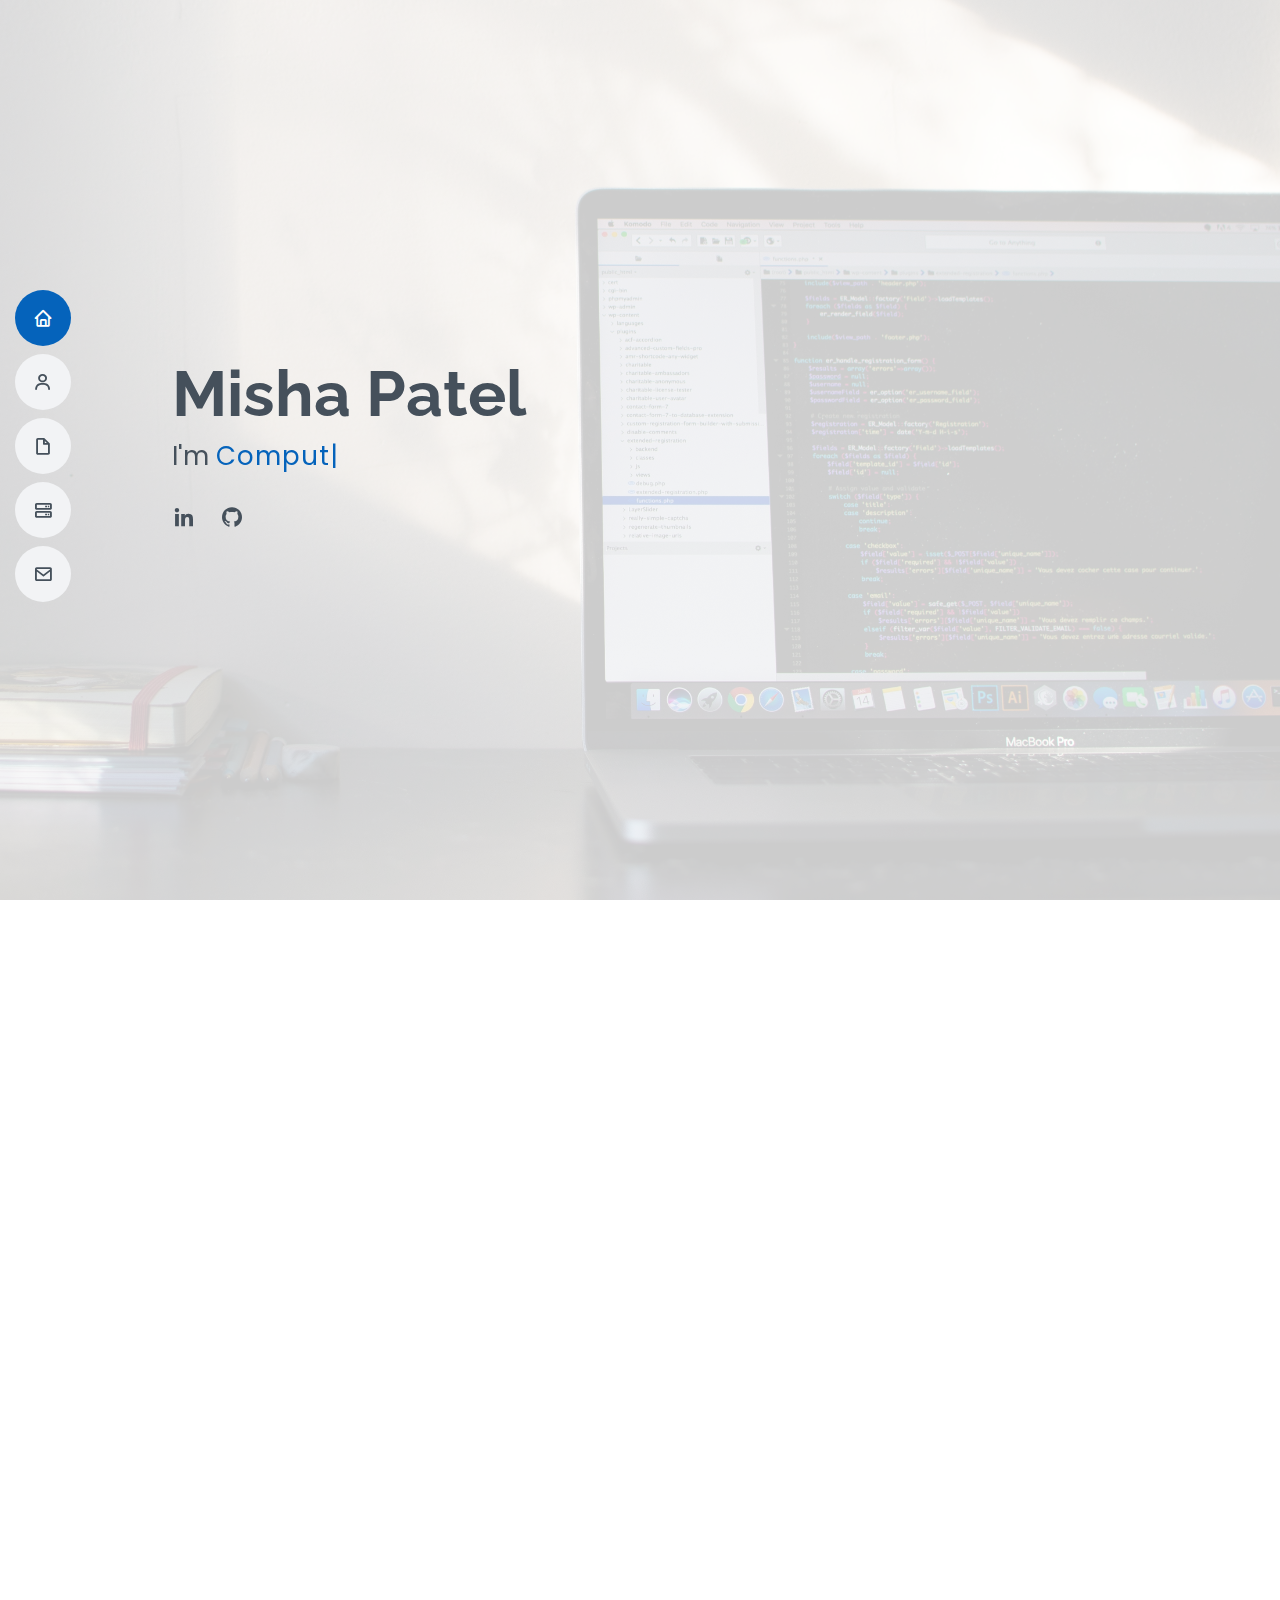
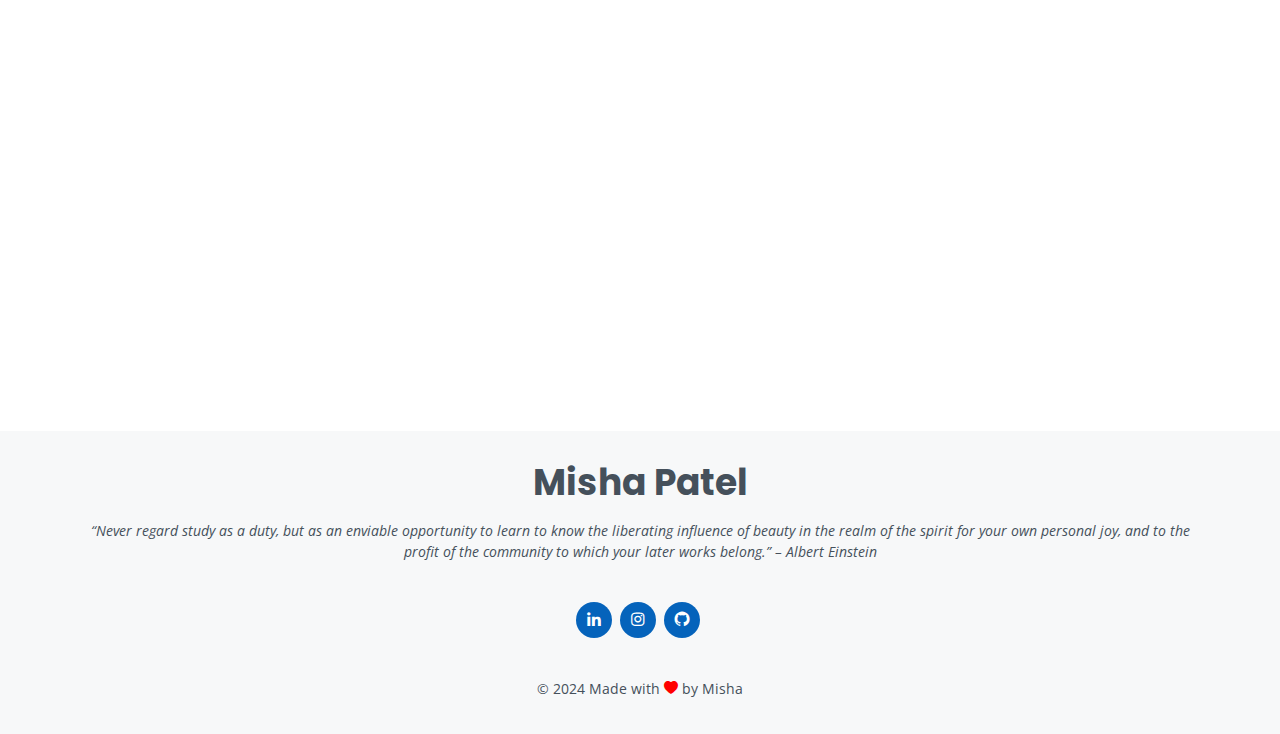
==== commit b9482ea5: "fixed small changes" ====
--- a/index.html
+++ b/index.html
@@ -263,7 +263,7 @@
                 </em></p>
               <h5>2024 - Present</h5>
               <ul>
-                <!-- <li><b>GPA</b> : -->
+                <li><b>GPA</b> : 3.90/4.00
                 </li>
                 <li><b>Coursework</b>
                   : Algorithms and Computing Theory, Concepts and Structures in internet computing, Database management
@@ -313,16 +313,19 @@
                     d="M300,521.0016835830174C376.1290562159157,517.8887921683347,466.0731472004068,529.7835943286574,510.70327084640275,468.03025145048787C554.3714126377745,407.6079735673963,508.03601936045806,328.9844924480964,491.2728898941984,256.3432110539036C474.5976632858925,184.082847569629,479.9380746630129,96.60480741107993,416.23090153303,58.64404602377083C348.86323505073057,18.502131276798302,261.93793281208167,40.57373210992963,193.5410806939664,78.93577620505333C130.42746243093433,114.334589627462,98.30271207620316,179.96522072025542,76.75703585869454,249.04625023123273C51.97151888228291,328.5150500222984,13.704378332031375,421.85034740162234,66.52175969318436,486.19268352777647C119.04800174914682,550.1803526380478,217.28368757567262,524.383925680826,300,521.0016835830174">
                   </path>
                 </svg>
-                <i class="bx bxs-school"></i>
+                <i class="bx bxs-restaurant"></i>
               </div>
               <h4>Kurry-Kitchen</h4>
-              <p>Developed an innovative web-based platform enabling small home food service businesses to efficiently receive and manage orders.
-                Integrated WhatsApp functionality using Meta APIs to parse and synchronize order data directly into the platform’s order management system.
-                Built a scalable and user-friendly solution leveraging the MERN stack (MongoDB, Express.js, React, Node.js).
-                Streamlined operations by offering seamless web application support and WhatsApp integration, enhancing customer engagement and business productivity.</p>
+              <p>Developed an innovative web-based platform enabling small home food service businesses to efficiently
+                receive and manage orders.
+                Integrated WhatsApp functionality using Meta APIs to parse and synchronize order data directly into the
+                platform’s order management system.
+                Built a scalable and user-friendly solution leveraging the MERN stack (MongoDB, Express.js, React,
+                Node.js).
+                Streamlined operations by offering seamless web application support and WhatsApp integration, enhancing
+                customer engagement and business productivity.</p>
               <br />
-              <div class="text-center"><a target="_blank"
-                  href="https://github.com/rbgada23/kurry-kitchen"><button
+              <div class="text-center"><a target="_blank" href="https://github.com/rbgada23/kurry-kitchen"><button
                     class="btn btn-primary badge-primary-btn">View
                     Repo</button></a></div>
             </div>
@@ -476,4 +479,4 @@
 
 </body>
 
-</html>
+</html>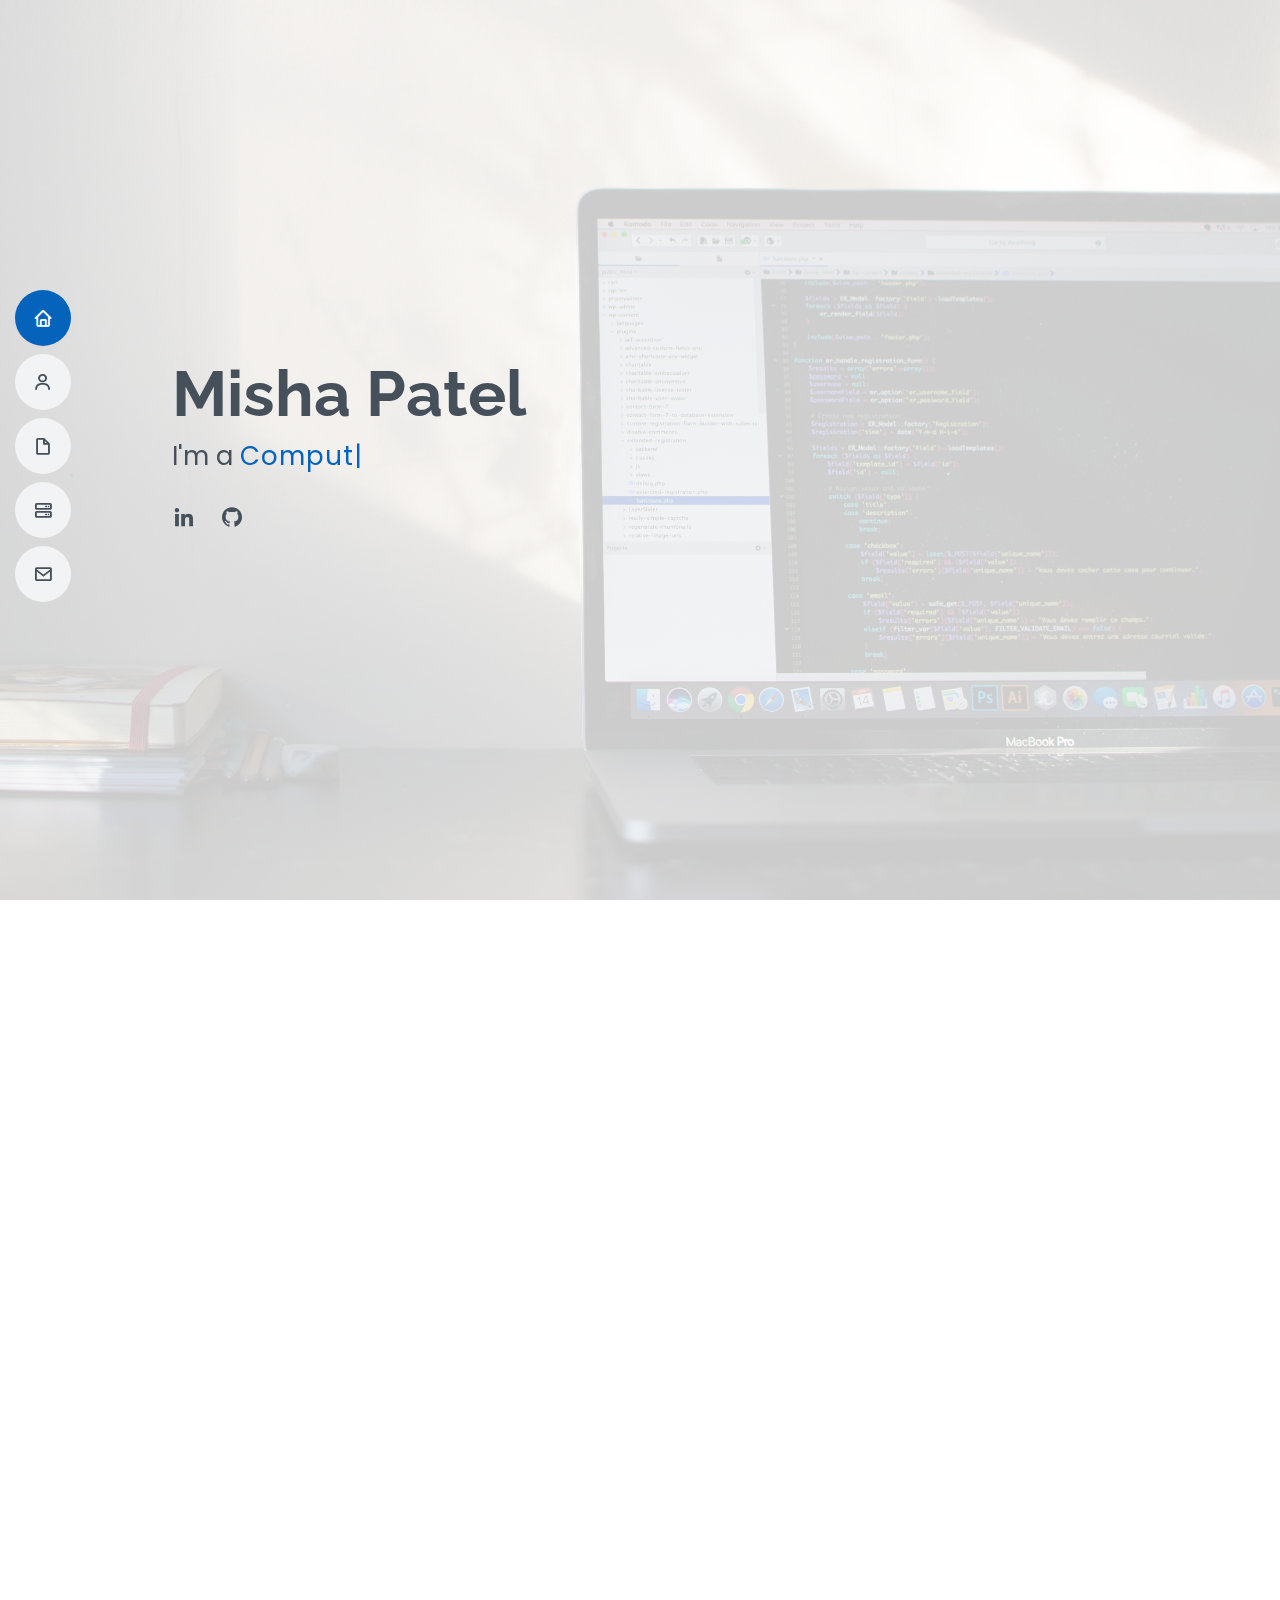
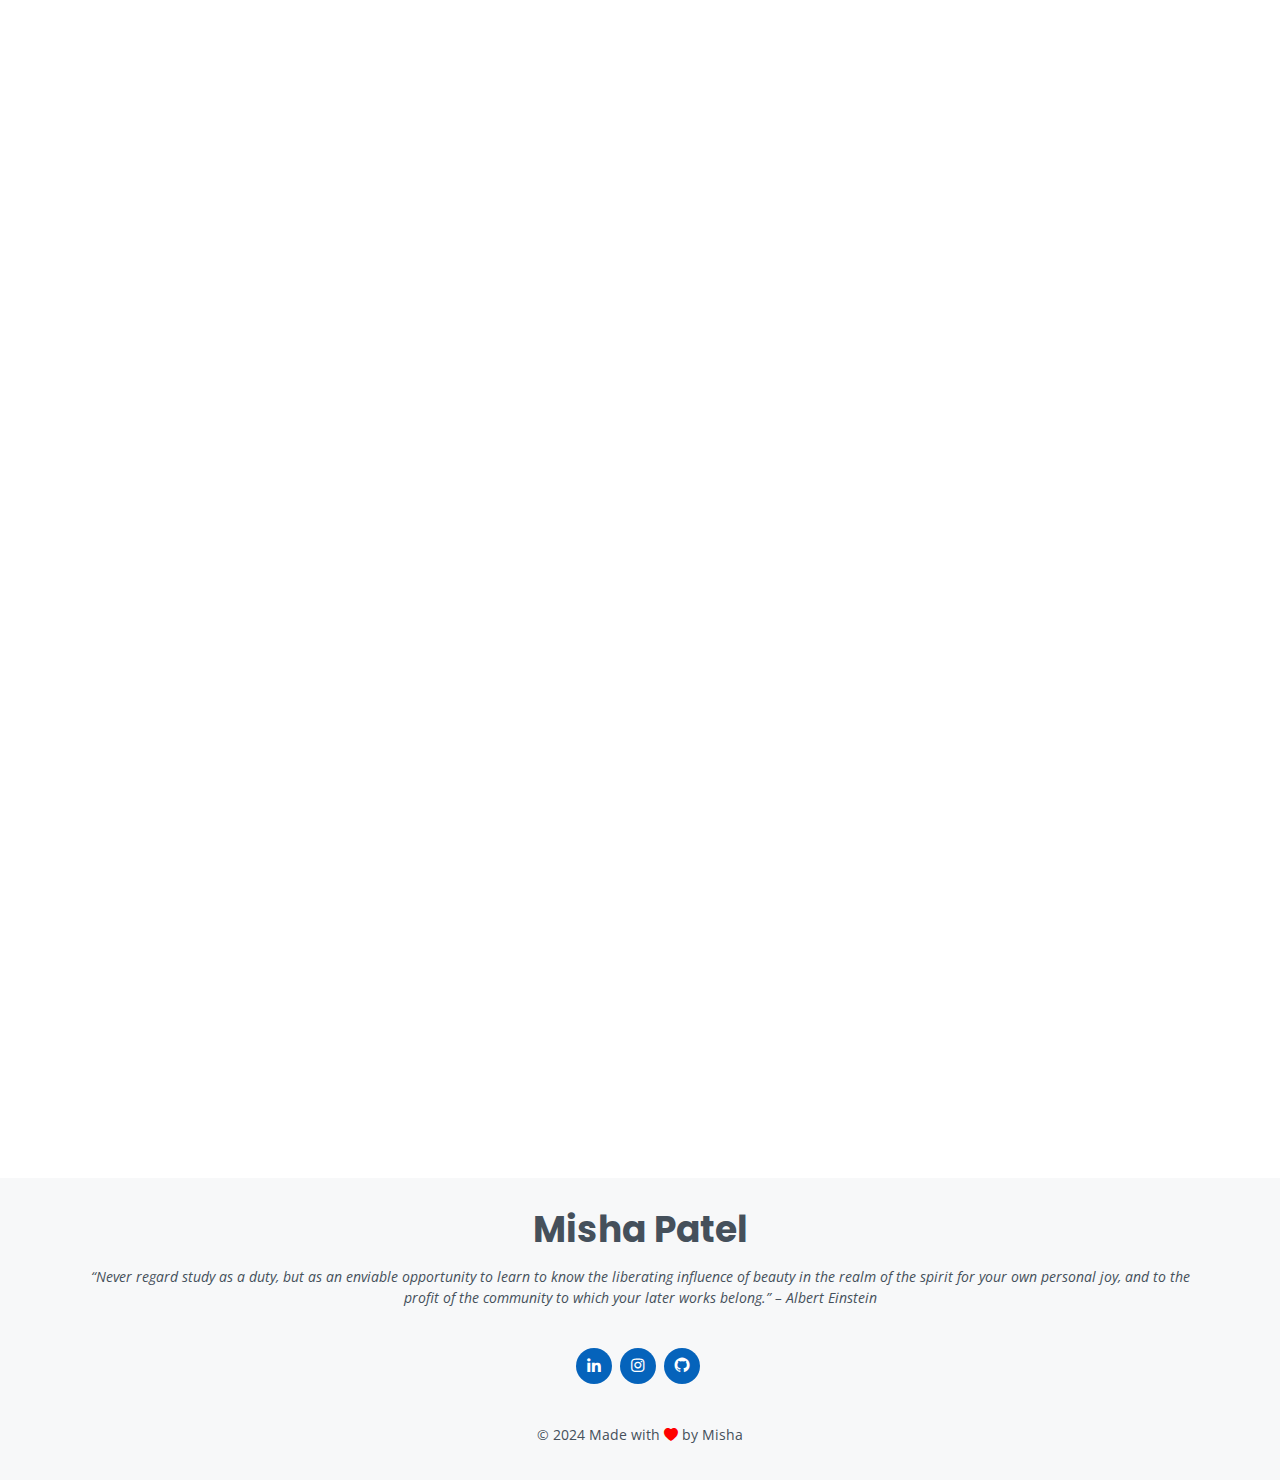
==== commit 7d6e63e4: "Update Matt changes" ====
--- a/index.html
+++ b/index.html
@@ -62,7 +62,7 @@
   <section id="hero" class="d-flex flex-column justify-content-center">
     <div class="container" data-aos="zoom-in" data-aos-delay="100">
       <h1>Misha Patel</h1>
-      <p>I'm <span class="typed" data-typed-items="Computer Engineer, Frontend Developer, Learner"></span></p>
+      <p>I'm a <span class="typed" data-typed-items=" Computer Engineer, Frontend Developer, Learner"></span></p>
       <div class="social-links">
         <!-- <a href="#" class="twitter"><i class="bx bxl-twitter"></i></a>
         <a href="#" class="facebook"><i class="bx bxl-facebook"></i></a>
@@ -196,24 +196,29 @@
 
               <p><a target="_blank" href="https://www.qmetry.com/"><img width="100" height="50"
                     src="https://images.g2crowd.com/uploads/product/image/social_landscape/social_landscape_ce8558116678fa04e3d8a5ecc3e93c55/qmetry-test-management.png"
-                    alt="Your Logo">
+                    alt="">
                 </a><em>Qmetry, Ahmedabad, India </em></p>
               <h5>Nov 2022 - Jan 2024</h5>
               <ul>
-                <li>Contributed to QTM and QTM4J projects for Jira Cloud and Data Center as a frontend/UI developer.
-                </li>
                 <li>
-                  Aligned frontend development efforts with overall project objectives to enhance user experiences and
-                  product functionality.
+                  Boosted application performance by 35% by implementing a virtualized table feature, reducing initial
+                  load times for large datasets and enhancing the user experience. Improved UX by creating a custom file
+                  viewer for attachments, designed for easy extensibility, supporting new file types with minimal code
+                  adjustment.
                 </li>
                 <li>
-                  Designed and implemented a feature in QTM4J facilitating the creation and sharing of shareable test
-                  cases.
-                </li>
-                <li>Collaborated with cross-functional teams, including QA, design, and backend development, to
-                  integrate new features smoothly.</li>
-                <li>Our goal is to enhance the performance and user experience of the QTM4J product, making it faster
-                  and smoother than ever before.</li>
+                  Spearheaded the development of interactive and responsive user interfaces using React/Redux,
+                  enhancing usability for complex tools like QTM4J for Cloud and Data Center
+                </li>
+                <li>
+                  Improved the front-end build process using Jenkins CI/CD pipelines, ensuring efficient and scalable
+                  deployment.
+                </li>
+                <li>Collaborated with cross-functional teams (QA, UI/UX, backend) to integrate new features, align
+                  frontend development with overall goals, and improve user experience, increasing customer satisfaction
+                  by 15%</li>
+                <li>Streamlined task management in QTM4J by integrating Jira's sub-task feature, enhancing overall
+                  workflow efficiency by 25%.</li>
               </ul>
             </div>
             <div class="resume-item">
@@ -221,30 +226,45 @@
 
               <p><a target="_blank" href="https://www.vrinsofts.com/"><img width="50" height="50"
                     src="https://media.licdn.com/dms/image/C4D0BAQESiVYZIhaawA/company-logo_200_200/0/1646995389554/vrinsoft_technologies_pvt_ltd_logo?e=2147483647&v=beta&t=fwNA58pj8I7aVnNPA80gFyfn4p_Xc9fioQzarm0gDmA"
-                    alt="Your Logo">
+                    alt="">
                 </a><em>Vrinsoft Technology, Ahmedabad, India</em></p>
               <h5>July 2022 - Nov 2022</h5>
               <ul>
-                <li>Worked on projects such as e-sign document signature, students-university management</li>
-                <li>Implemented digital document signature functionality using blockchain security</li>
-                <li>Engaged in client communication, grasped requirements, and executed effective implementations.</li>
-                <li>Integrated smart contract feature using metamask wallet.</li>
+                <li>Developed and implemented blockchain-based security for user data and transactions by integrating
+                  MetaMask with React via Web3.js and smart contracts on the Ethereum blockchain.</li>
+                <li>Deployed AES-256 encryption for document security by implementing crypto libraries (e.g.,
+                  crypto-js or Node.js Crypto module) with password-protection functionality.</li>
+                <li>Developed WebGL components for dynamic, user-friendly document interactions and drag-and-drop
+                  capabilities, increasing user experience efficiency by 30%.</li>
               </ul>
             </div>
             <div class="resume-item">
               <h4>JR. MEAN-stack developer</h4>
 
               <p><a target="_blank" href="https://www.iqudtek.com"><img width="60" height="70"
-                    src="https://media.licdn.com/dms/image/D4D0BAQFG3s2eLgal5g/company-logo_200_200/0/1722943638321/iqud_tek_llp_logo?e=1731542400&v=beta&t=wT_xEQ_6Z2aiQzKPaS7XhuDf9jjc1pqKJFSF0rnqZJU"
-                    alt="Your Logo">
+                    src="https://media.licdn.com/dms/image/v2/D4D0BAQFG3s2eLgal5g/company-logo_200_200/company-logo_200_200/0/1722943638321/iqud_tek_llp_logo?e=1746057600&v=beta&t=nlGG99xcQZm3cz4b1rjndniEA78J10amuOlxt33Wwi8"
+                    alt="">
                 </a><em>IQud Tek LLP, Gandhinagar, India</em></p>
               <h5>Nov 2020 - July 2022</h5>
               <ul>
-                <li>Worked on various projects such as Tender-pilot, cancoms-admin, base ionic app, closet-pilot.</li>
-                <li>Collaborated with clients, understood their requirements, and implemented solutions effectively.
-                </li>
-                <li>Implementation using JS Frameworks – AngularJS, ReactJs, NodeJS, Express JS, Nest JS.</li>
-                <li>Integrated third party GD Apis, Postgresql, MYSQL, Ionic, react native.</li>
+                <li>Drove a 25% sales uplift for Poshmark by developing automated offer generation and user engagement
+                  tools (Closet-Pilot) using React Hooks and GraphQL, optimizing the end-to-end sales journey for this
+                  SaaS platform.</li>
+                <li>Integrated the Stripe API to facilitate secure payment processing within the application.
+                  Streamlined build, testing, and deployment processes for both web and Play Store apps by automating
+                  CI/CD pipelines with Heroku, Docker, and Kubernetes, leading to faster and more reliable releases
+                </li>
+                <li>Developed a scalable base application using React Native, enabling users to create customized
+                  websites with 10+ themes, resulting in reduced setup time for new apps.</li>
+                <li>Designed and developed Ionic applications that integrated REST APIs and GraphQL for efficient data
+                  retrieval. Implemented features such as real-time updates and offline capabilities using Service
+                  Workers and local storage</li>
+                <li>Enhanced web performance through techniques such as code splitting, lazy loading, and
+                  minification, achieving a 25% reduction in load times</li>
+                <li>Set up CI/CD pipelines using Jenkins or GitHub Actions for automated testing and deployment of
+                  Node.js applications.</li>
+                <li>Implemented user authentication and authorization mechanisms using JWT (JSON Web Tokens) in
+                  Node.js APIs to secure data.</li>
               </ul>
             </div>
           </div>
@@ -259,21 +279,27 @@
             <h3 class="resume-title">Education</h3>
             <div class="resume-item">
               <h4>Master's in Computer Science</h4>
-              <p><em>PACE University, New York, USA
-                </em></p>
+              <p><a target="_blank" href="https://www.pace.edu/"><img width="50" height="50"
+                    src="https://media.licdn.com/dms/image/v2/C4D0BAQEcSw4qs9msJg/company-logo_200_200/company-logo_200_200/0/1630460198034/pace_university_logo?e=1746057600&v=beta&t=2bd0Vfvxj6fNTZ-YCE_y_-eZUoGtbXDSet6Mt5krGEE"
+                    alt="">
+                </a><em>PACE University, New York, USA</em></p>
               <h5>2024 - Present</h5>
               <ul>
                 <li><b>GPA</b> : 3.90/4.00
                 </li>
                 <li><b>Coursework</b>
-                  : Algorithms and Computing Theory, Concepts and Structures in internet computing, Database management
+                  : Algorithms and Computing Theory, Full Stack Enterprise Web Development, Artificial Intelligence,
+                  Concepts and Structures in internet computing, Database management
                   system.
                 </li>
               </ul>
             </div>
             <div class="resume-item">
               <h4>Bachelor of Engineering | Computer Engineering</h4>
-              <p><em>LDRP Institute of Technology and Research, Gandhinagar, India
+              <p><a target="_blank" href="https://www.ldrp.ac.in/"><img width="50" height="50"
+                    src="https://breakthebarrier.ldrp.ac.in/static/media/ldrp_logo.8d75ed5682122b6a17ec.png"
+                    alt="">
+                </a><em>LDRP Institute of Technology and Research, Gandhinagar, India
                 </em></p>
               <h5>2017 - 2021</h5>
               <ul>
@@ -297,15 +323,11 @@
     <section id="projects" class="services">
       <div class="container" data-aos="fade-up">
         <div class="section-title">
-          <h2>Projects</h2>
+          <h2>Recent Projects</h2>
         </div>
 
         <div class="row">
-
-
-
-          <div class="col-lg-4 col-md-6 d-flex align-items-stretch mt-4 mt-md-0" data-aos="zoom-in"
-            data-aos-delay="200">
+          <div class="col-lg-6 d-flex align-items-stretch mt-4 mt-md-0" data-aos="zoom-in" data-aos-delay="200">
             <div class="icon-box iconbox-orange ">
               <div class="icon">
                 <svg width="100" height="100" viewBox="0 0 600 600" xmlns="http://www.w3.org/2000/svg">
@@ -313,7 +335,7 @@
                     d="M300,521.0016835830174C376.1290562159157,517.8887921683347,466.0731472004068,529.7835943286574,510.70327084640275,468.03025145048787C554.3714126377745,407.6079735673963,508.03601936045806,328.9844924480964,491.2728898941984,256.3432110539036C474.5976632858925,184.082847569629,479.9380746630129,96.60480741107993,416.23090153303,58.64404602377083C348.86323505073057,18.502131276798302,261.93793281208167,40.57373210992963,193.5410806939664,78.93577620505333C130.42746243093433,114.334589627462,98.30271207620316,179.96522072025542,76.75703585869454,249.04625023123273C51.97151888228291,328.5150500222984,13.704378332031375,421.85034740162234,66.52175969318436,486.19268352777647C119.04800174914682,550.1803526380478,217.28368757567262,524.383925680826,300,521.0016835830174">
                   </path>
                 </svg>
-                <i class="bx bxs-restaurant"></i>
+                <i class='bx bx-restaurant'></i>
               </div>
               <h4>Kurry-Kitchen</h4>
               <p>Developed an innovative web-based platform enabling small home food service businesses to efficiently
@@ -325,14 +347,24 @@
                 Streamlined operations by offering seamless web application support and WhatsApp integration, enhancing
                 customer engagement and business productivity.</p>
               <br />
-              <div class="text-center"><a target="_blank" href="https://github.com/rbgada23/kurry-kitchen"><button
-                    class="btn btn-primary badge-primary-btn">View
-                    Repo</button></a></div>
-            </div>
-          </div>
-
-          <div class="col-lg-4 col-md-6 d-flex align-items-stretch mt-4 mt-lg-0" data-aos="zoom-in"
-            data-aos-delay="300">
+              <div class="text-center">
+                <!-- Video added here -->
+                <video controls width="360" height="320" class="mb-3">
+                  <source src="assets/img/kk.mp4" type="video/mp4" />
+                  Your browser does not support the video tag.
+                </video>
+                <br />
+
+                <a target="_blank" href="https://github.com/rbgada23/kurry-kitchen">
+                  <button class="btn btn-primary badge-primary-btn">
+                    View Repo
+                  </button>
+                </a>
+              </div>
+            </div>
+          </div>
+
+          <div class="col-lg-6 d-flex align-items-stretch mt-4 mt-lg-0" data-aos="zoom-in" data-aos-delay="300">
             <div class="icon-box iconbox-pink">
               <div class="icon">
                 <svg width="100" height="100" viewBox="0 0 600 600" xmlns="http://www.w3.org/2000/svg">
@@ -349,29 +381,11 @@
                 music enthusiasts, blending curated content with personal collections. Whether discovering new tracks or
                 organizing their own, users can enjoy a dynamic and personalized music experience.</p>
               <br />
+              <video controls width="360" height="320" class="mb-3">
+                <source src="assets/img/music-mingle-app.mp4" type="video/mp4" />
+                Your browser does not support the video tag.
+              </video>
               <div class="text-center"><a target="_blank" href="https://github.com/mishapatel03/music_mingle"><button
-                    class="btn btn-primary badge-primary-btn">View Repo</button></a></div>
-            </div>
-          </div>
-
-          <div class="col-lg-4 col-md-6 d-flex align-items-stretch" data-aos="zoom-in" data-aos-delay="100">
-            <div class="icon-box iconbox-blue">
-              <div class="icon">
-                <svg width="100" height="100" viewBox="0 0 600 600" xmlns="http://www.w3.org/2000/svg">
-                  <path stroke="none" stroke-width="0" fill="#f5f5f5"
-                    d="M300,541.5067337569781C382.14930387511276,545.0595476570109,479.8736841581634,548.3450877840088,526.4010558755058,480.5488172755941C571.5218469581645,414.80211281144784,517.5187510058486,332.0715597781072,496.52539010469104,255.14436215662573C477.37192572678356,184.95920475031193,473.57363656557914,105.61284051026155,413.0603344069578,65.22779650032875C343.27470386102294,18.654635553484475,251.2091493199835,5.337323636656869,175.0934190732945,40.62881213300186C97.87086631185822,76.43348514350839,51.98124368387456,156.15599469081315,36.44837278890362,239.84606092416172C21.716077023791087,319.22268207091537,43.775223500013084,401.1760424656574,96.891909868211,461.97329694683043C147.22146801428983,519.5804099606455,223.5754009179313,538.201503339737,300,541.5067337569781">
-                  </path>
-                </svg>
-                <i class="bx bx-tachometer"></i>
-              </div>
-              <h4><a href="">Invoice App</a></h4>
-              <p>The invoice app simplifies the process of creating invoices by allowing users to add items to a cart
-                and generate invoices displaying the total amount. Additionally, it offers functionality to add new
-                users to the app, enhancing user management capabilities. With a user-friendly interface and intuitive
-                features, the app streamlines invoicing tasks and facilitates efficient management of customers and
-                transactions.</p>
-              <br />
-              <div class="text-center"><a target="_blank" href="https://github.com/mishapatel03/invoiceApp"><button
                     class="btn btn-primary badge-primary-btn">View Repo</button></a></div>
             </div>
           </div>
